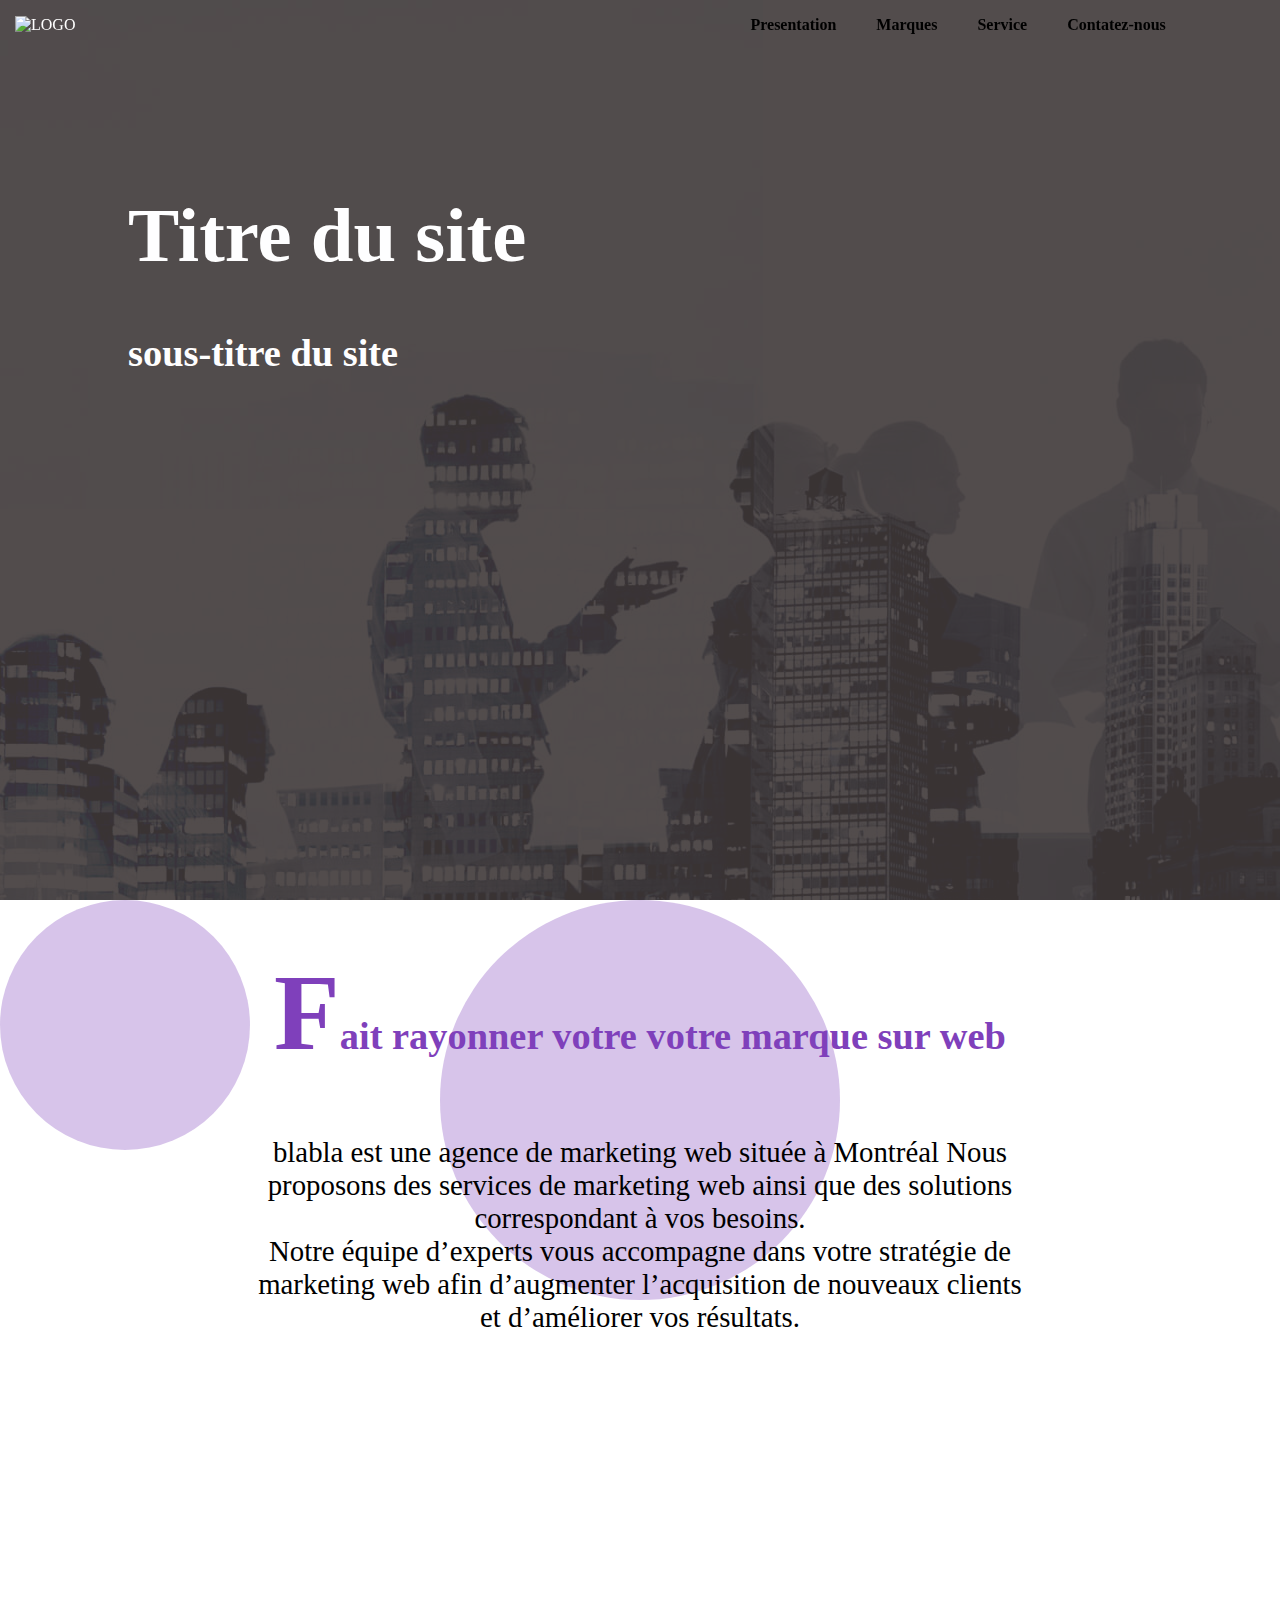
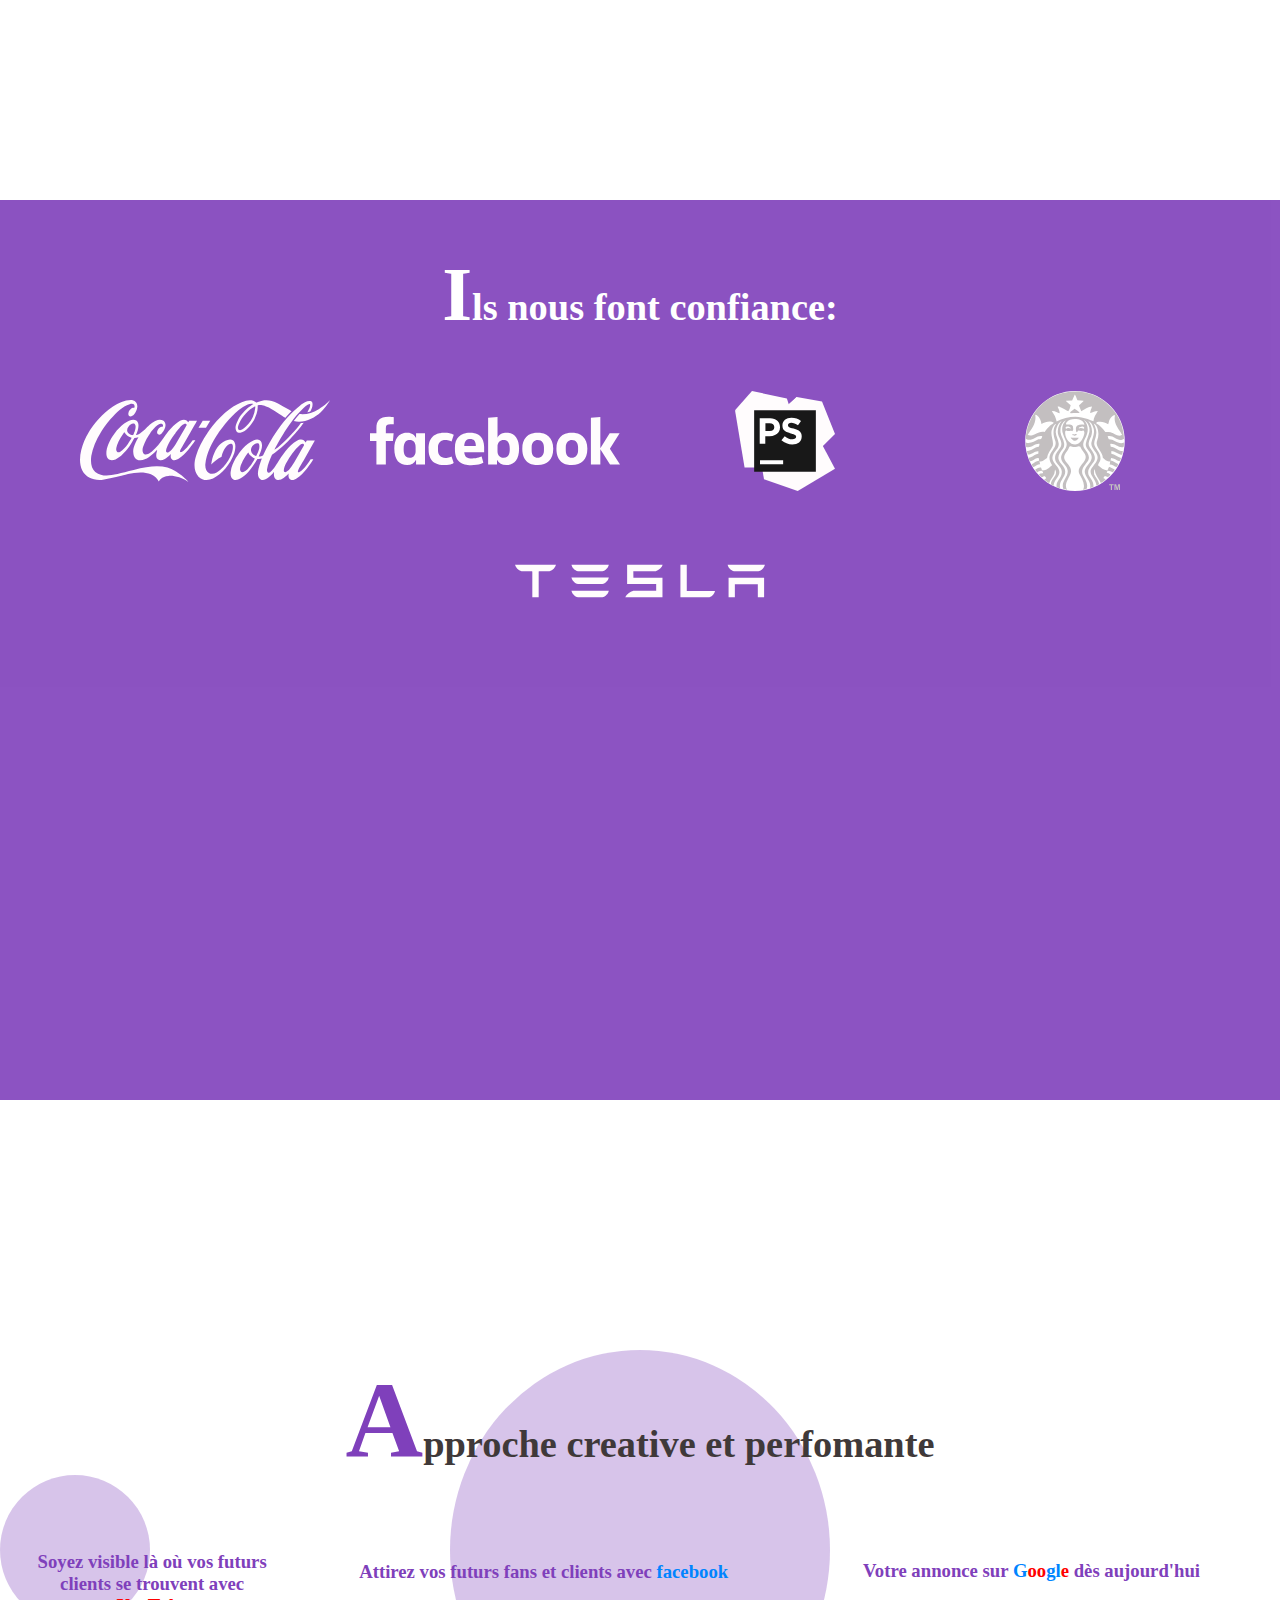
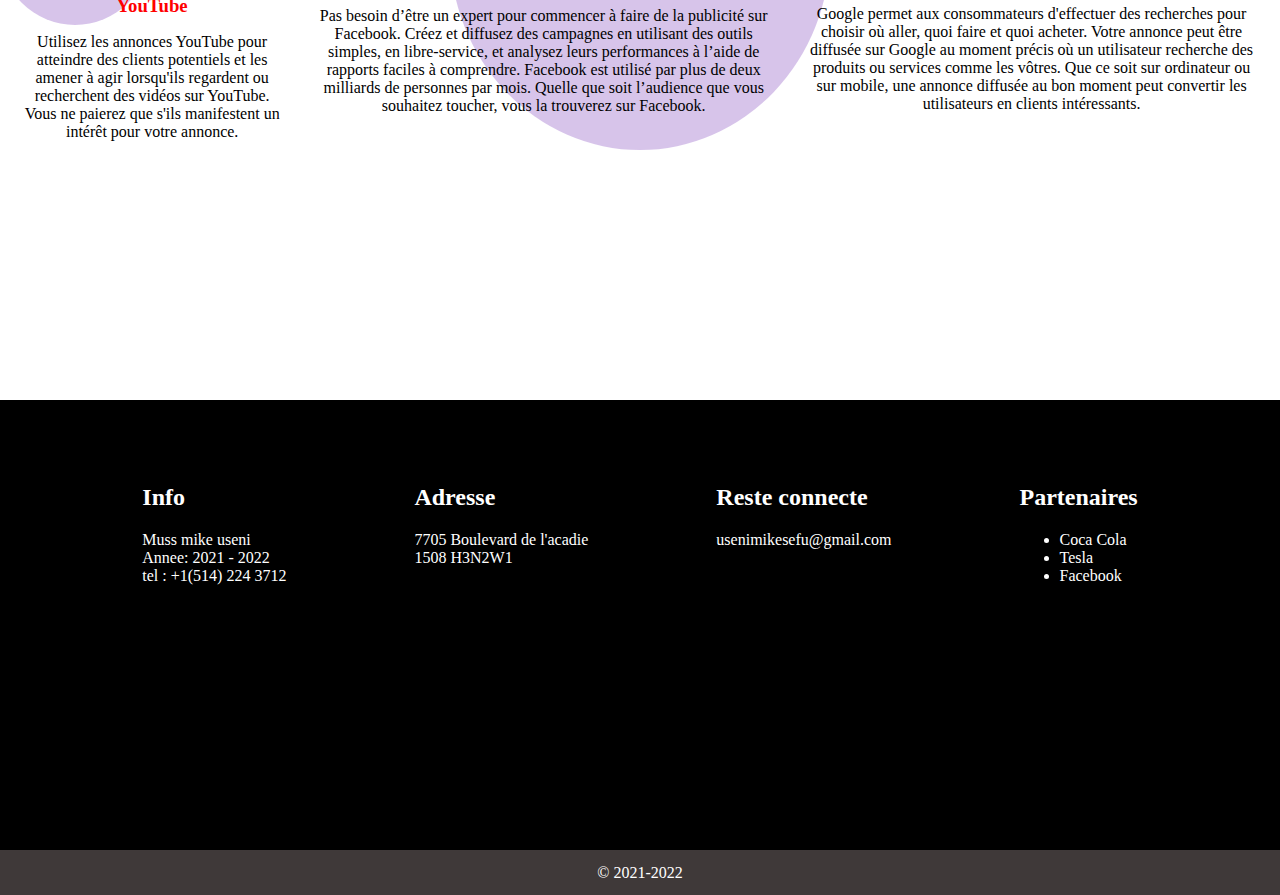
==== index.html @ 0dc497e9 "annim 2" ====
<html>
   <head>
      <title>page HTML</title>
      <meta http-equiv="content-type" content="text/html;charset=utf-8">
      <link rel="stylesheet" href="./style/App.css" />
      <link rel="stylesheet" href="./style/Navbarr.css" />
      <link rel="stylesheet" href="./style/anime.css" />
   </head>
   
   <body class="App">
      <div class="navbarrClas" >
         <div class="Logo">
             <a href="#section-1-infos"><img src="" alt="LOGO"/></a>
         </div>

         <div class="navmenu">
             <div>
                 <a href="#section-2-infos"><b>Presentation</b></a>
             </div>
             <div>
                 <a href="#section-3-infos"><b>Marques</b></a>
             </div>
             <div>
                 <a href="#section-4-infos"><b>Service</b></a>
             </div>
             <div>
                 <a href="#section-5-infos"><b>Contatez-nous</b></a>
             </div>
         </div>
     </div>

     <div class="App">
      <Navbarr></Navbarr>
      <div class="section-1" id="section-1-infos">
          <div class="imagA">
            <div>
              <h1><b>Titre du site</b> <br/></h1>
              <h4>sous-titre du site</h4>
            </div>
            
          </div>
      </div>
      <div class="section-2" id="section-2-infos">
        <div class="circle" ></div>
        <div class="circle2" ></div>
        <div><h2><b><span class="super">F</span>ait rayonner votre votre marque sur web</b></h2></div>
        <div>
          <p>blabla est une agence de marketing web située à Montréal
              Nous proposons des services de marketing web ainsi que 
              des solutions correspondant à vos besoins. <br />
              Notre équipe d’experts vous accompagne dans votre stratégie de marketing web 
              afin d’augmenter l’acquisition de nouveaux clients et d’améliorer vos résultats.
          </p>
        </div>
      </div>

      <div class="section-3" id="section-3-infos">
        
          <div><h2><b><span class="super-2">I</span>ls nous font confiance:</b></h2></div>
          <div class="logoMult">
              <div><img src="Image/coca-cola.svg" alt="coca-cola" /></div>
              <div><img src="Image/facebook-7.svg" alt="facebook" /></div>
              <div><img src="Image/phpstorm-1.svg" alt="phpstorm" /></div>
              <div><img src="Image/starbucks.svg" alt="starbucks" /></div>
              <div><img src="Image/tesla-9.svg" alt="tesla" /></div>
          </div>
      </div>

      <div class="section-4" id="section-4-infos">
        <div class="circle3" ></div>
        <div class="circle4" ></div>
          <div><h2><b><span class="super">A</span>pproche creative et perfomante</b></h2></div>
          <div class="section-4-corp"> 
            <div class="Y">
              <h3>Soyez visible là où vos futurs clients se trouvent avec <b>YouTube</b></h3>
              <p>
                Utilisez les annonces YouTube pour atteindre des clients potentiels et
                les amener à agir lorsqu'ils regardent ou recherchent des vidéos sur YouTube.
                Vous ne paierez que s'ils manifestent un intérêt pour votre annonce.
              </p>
            </div>
            <div>
              <h3 class="F">Attirez vos futurs fans et clients avec <b>facebook</b></h3>
              <p>
                Pas besoin d’être un expert pour commencer à faire de la publicité sur Facebook.
                Créez et diffusez des campagnes en utilisant des outils simples, en libre-service,
                et analysez leurs performances à l’aide de rapports faciles à comprendre.
                Facebook est utilisé par plus de deux milliards de personnes par mois.
                Quelle que soit l’audience que vous souhaitez toucher, vous la trouverez sur Facebook.
              </p>
            </div>
            <div class="G">
              <h3>Votre annonce sur <b>G<span>oo</span>gl<span>e</span></b> dès aujourd'hui</h3>
              <p>
                Google permet aux consommateurs d'effectuer des recherches pour choisir où aller,
                quoi faire et quoi acheter.
                Votre annonce peut être diffusée sur Google au moment précis où
                 un utilisateur recherche des produits ou services comme les vôtres.
                Que ce soit sur ordinateur ou sur mobile, 
                une annonce diffusée au bon moment peut convertir les utilisateurs en clients intéressants.
              </p>
            </div>
          </div>
      </div>

      <div class="section-5" id="section-5-infos">
        <div class="infos">
          <h2>Info</h2>
          Muss mike useni <br /> 
          Annee: 2021 - 2022 <br />
          tel : +1(514) 224 3712
        </div>
        <div class="Adresse">
            <h2>Adresse</h2>
            7705 Boulevard de l'acadie <br />
            1508 H3N2W1
        </div>
        <div class="Reste connecte">
            <h2>Reste connecte</h2>
            usenimikesefu@gmail.com
        </div>
        <div class="Partenaires">
          <h2>Partenaires</h2>
          <ul>
            <li>Coca Cola</li>
            <li>Tesla</li>
            <li>Facebook</li>
          </ul>
        </div>
      </div>

      <div class="section-6" id="section-6-infos">
        <div>	&copy; 2021-2022</div>
      </div>
    </div>
    <script src="./script/animation.js"></script>
   </body>
   
</html>
---- style/App.css ----
html{
    scroll-behavior: smooth;
}

.App {
    margin:0px;
    padding:0px;
}
.super{
    font-size:280%;
    color:rgb(127, 64, 187) ;
}
.super-2{
    font-size:200%;
    color:white ;
}
.App div{}
.section-1{ 
    background-image:url('../Image/entreprises.jpg');
    width: 100%;
    height: 100%;
    display: flex;
    justify-content: center;
    align-items: center;
    font-size:240%;
    color: white;
    font-family: Georgia, 'Times New Roman', Times, serif;
    z-index: 0;
}

.imagA{
    background-color: rgb(63, 57, 57);
    width: 100%;
    height: 100%;
    opacity: 0.9;
}
.imagA div{
    margin-top: 15%;
    margin-left: 10%;
}
.section-2{ 
 
    width: 100%;
    height: 100%;
    display:flex;
    flex-direction: column;
}
.section-2 div h2{
    color:rgb(127, 64, 187);
    text-align: center;
    font-size: 240%;
    margin-top:4%;
    margin-left: 20%;
    margin-right: 20%;
    font-family: Georgia, 'Times New Roman', Times, serif;
}
.section-2 div p{
    text-align: center;
    margin-left: 20%;
    margin-right: 20%;
    font-size: 180%;
    font-family: Georgia, 'Times New Roman', Times, serif;
}

.section-3{ 
    background-color: rgb(127, 64, 187);
    width: 100%;
    height: 100%;
    display:flex;
    flex-direction: column;
    opacity: 0.9;
}

.section-3 div h2{
    color: white;
    text-align: center;
    font-size: 240%;
    margin-top:4%;
    margin-left: 20%;
    margin-right: 20%;
    font-family: Georgia, 'Times New Roman', Times, serif;
}

.logoMult {
   display: flex;
   justify-content: center;
   flex-flow: row wrap;
   align-items: center;
}

.logoMult div img{
    width:250px;
    height: 100px;
    margin: 20px;
    position:relative;
}
.section-4{ 
    width: 100%;
    height: 100%;
    display: flex;
    flex-direction: column;
    justify-content: center;
}

.section-4 div h2{
    color: rgb(63, 57, 57);
    font-family: Georgia, 'Times New Roman', Times, serif;
    font-size: 240%;
    margin-top:3%;
    margin-left: 20%;
    margin-right: 20%;
    text-align: center;
}
.section-4-corp{
    display: flex;
    justify-content: center;
    margin: 10px;
}
.section-4-corp div{
    margin: 1%;
    color: rgb(127, 64, 187);
}
.section-4-corp div h3{
    margin: 5%;
    text-align: center;
}
.section-5{ 
    background-color: black;
    width: 100%;
    height: 50%;
    color:white;
    display: flex;
    justify-content: center;
    font-size: 100%;
}
.section-5 div{
    margin: 5%;
}
p{
    color: black;
    text-align: center;
}
.F b{color: rgb(0, 132, 255);}
.G b{color: rgb(0, 132, 255);}
.G b span{color:red}
.Y b{color: red;}

.section-6{
    background-color: rgb(63, 57, 57);
    height:5%;
    width:100%;
    display: flex;
    justify-content: center;
    align-items: center;
    color: white;
}

@media only screen and (max-width: 780px) {
    .section-1{
        
    }
    .section-2{
        
    }
    .section-2 div h2{
        font-size: 100%;
        margin-top:15%;
    }
    .section-2 div p{
        font-size: 105%;
    }
    .section-3{
        
    }
    .section-3 div h2{
        font-size: 110%;
        margin-top:15%;
    }
    .logoMult div img{
        width:100px;
        height: 50px;
        margin: 15px;
        position:relative;
    }
    
    .section-4{
        height: 200%;
    }

    .section-4 div h2{
        font-size: 110%;
        margin-top:15%;
    }
    .section-4-corp{
        display: flex;
        flex-direction: column;
        justify-content: center;
    }
    .section-4-corp div h3{
        font-size: 100%;
    }

    .section-5{
        height: 72%;
        font-size: 90%;
        display: flex;
        flex-direction: column;
        justify-content: center;
        align-items: center;
    }
    .section-5 div{
        margin: 1%;
        text-align: center;
    }
  }
---- style/Navbarr.css ----
.navbarrClas{
    color: rgb(63, 57, 57);
    width: 100%;
    height: 50px;
    position: fixed;
    top: 0;
    display: flex;
    align-items: center;
    z-index:1;
    transition: 1s;
}
.navmenu{
    display: flex;
    align-items: center;
    margin-left: 50%;
}
.navmenu div a{
    text-decoration:none;
    color: black;
    height: 30px;
    margin: 20px;
}
.navmenu div a:hover{
    color: rgb(127, 64, 187);
    cursor: pointer;
}
.Logo a{
    text-decoration:none;
    margin: 15px;
    color: white;
}

.anim-navbarr{
    background-color: white;
}
.LogoDef{
    color: rgb(127, 64, 187);
}
@media only screen and (max-width: 600px) {
    .navmenu{
        display: flex;
        justify-content:flex-start;
        margin-left: 1%;
    }
    .navbarrClas{
        display: flex;
        justify-content:flex-start;
    }

    .navmenu div a{
        font-size: 68%;
        margin: 5px;
    }
}

@media only screen and (max-width: 740px) {
    .navmenu{
        display: flex;
        justify-content:flex-end;
        margin-left: 4%;
    }
    .navbarrClas{
        display: flex;
        justify-content:flex-start;
    }

    .navmenu div a{
        font-size: 80%;
        margin: 5px;
    }
}
---- style/anime.css ----
.circle{
    display: flex;
    align-self:flex-start;
    background-color:rgba(127, 64, 187, 0.308);
    height: 150px;
    width: 150px;
    padding: 50px;
    border-radius: 50%;
    z-index: -1;
    position: absolute;
    animation: ripple 15s infinite;
}
.circle3{
    display: flex;
    align-self:center;
    justify-content: center;
    background-color:rgba(127, 64, 187, 0.308);
    height: 400px;
    width: 380px;
    border-radius: 50%;
    z-index: -1;
    position: absolute;
    animation: ripple 15s infinite;
}
.circle4{
  display: flex;
  justify-content:flex-start;
  background-color:rgba(127, 64, 187, 0.308);
  height: 150px;
  width: 150px;
  border-radius: 50%;
  z-index: -1;
  position: absolute;
  animation: ripple2 15s infinite;
}
.circle2{
    display: flex;
    align-self:center;
    background-color:rgba(127, 64, 187, 0.308);
    height: 400px;
    width: 400px;
    
    border-radius: 50%;
    z-index: -1;
    position: absolute;
    animation: ripple 15s infinite;
}

@keyframes ripple{
    0%{
      transform: scale(0.8);
    }
    
    50%{
      transform: scale(1.2);
    }
    
    100%{
      transform: scale(0.8);
    }
  }
  @keyframes ripple2{
    0%{
      transform: scale(0.8) translateX(-100px) translateY(-100px);
    }
    
    50%{
      transform: scale(1.2) translateX(100px) translateY(100px);
    }
    
    100%{
      transform: scale(0.8) translateX(-100px) translateY(-100px); 
    }
  }
  @media only screen and (max-width: 740px) {
    .circle{
      height: 50px;
      width: 50px;
  }
}
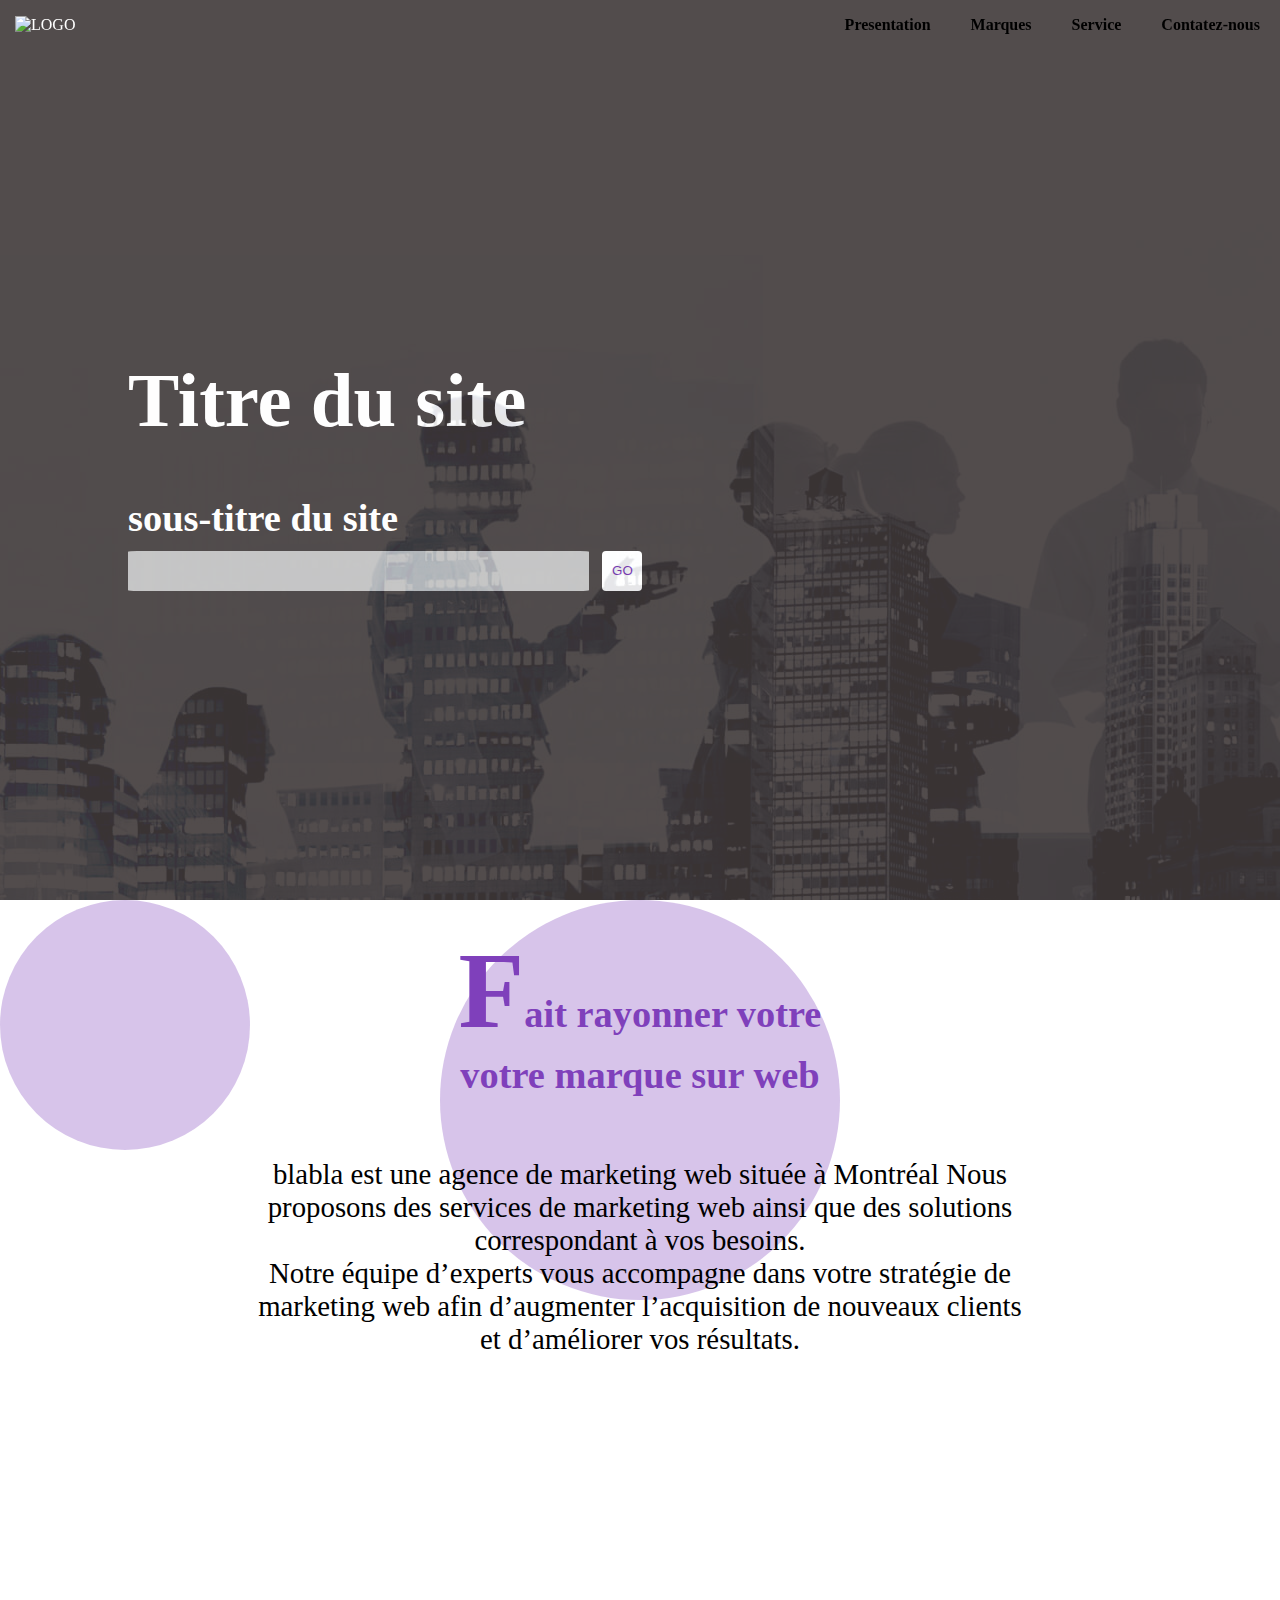
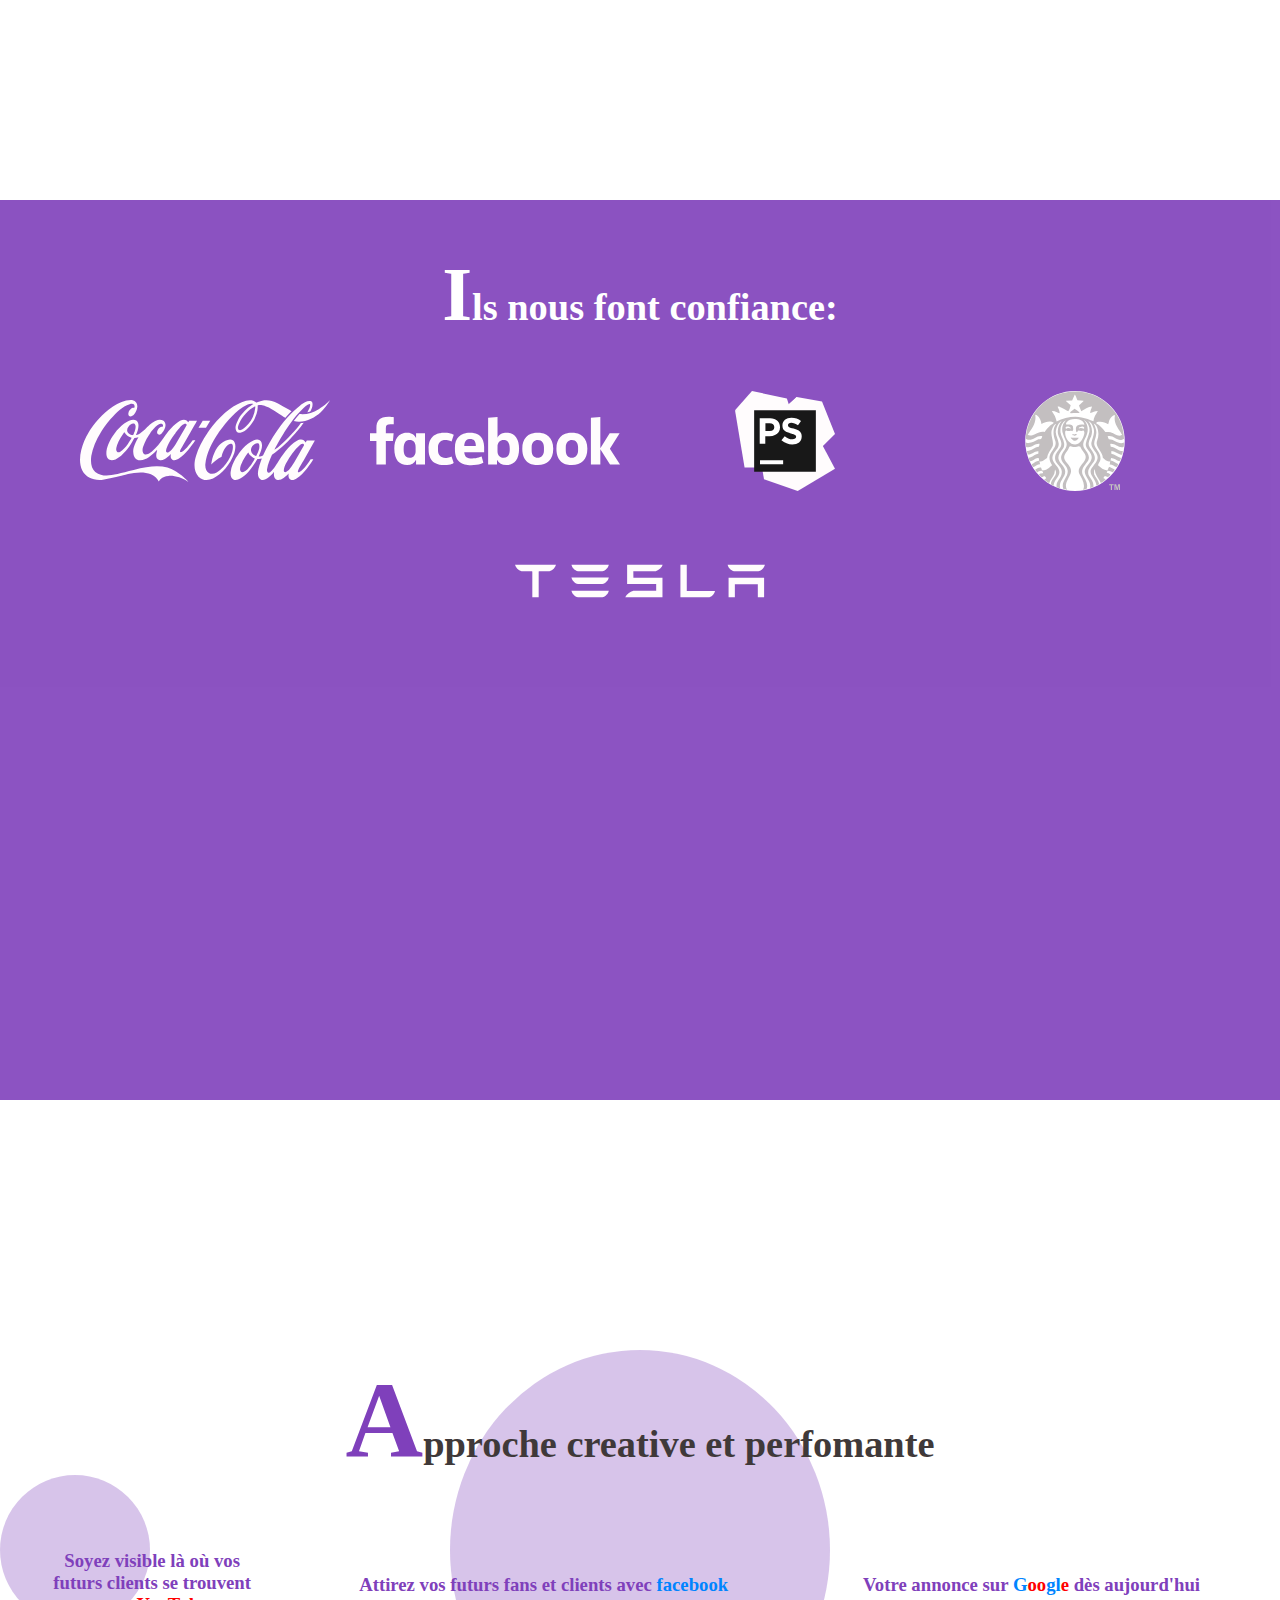
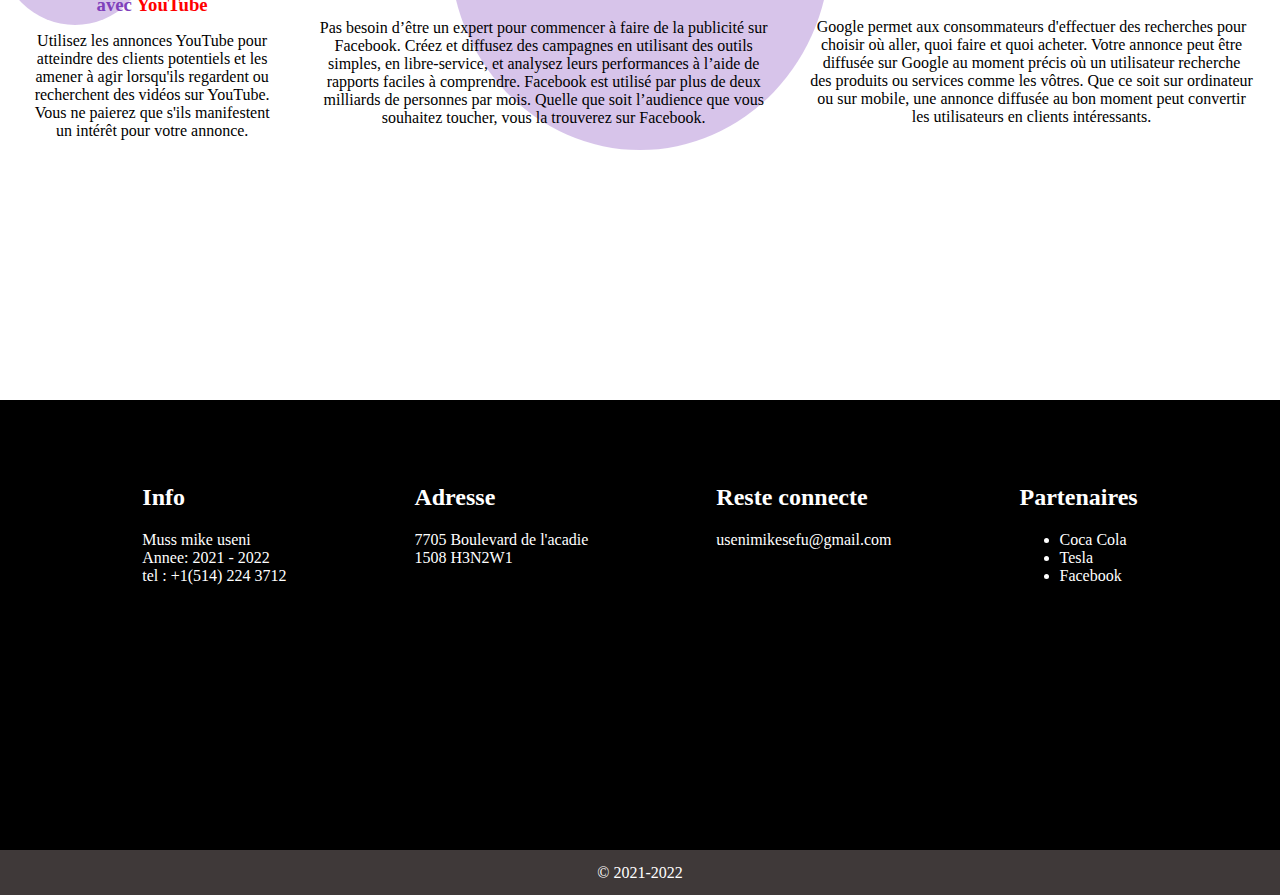
==== commit 53373d48: "go barre" ====
--- a/index.html
+++ b/index.html
@@ -30,32 +30,45 @@
      </div>
 
      <div class="App">
-      <Navbarr></Navbarr>
+      
       <div class="section-1" id="section-1-infos">
           <div class="imagA">
-            <div>
-              <h1><b>Titre du site</b> <br/></h1>
-              <h4>sous-titre du site</h4>
+            <div class="Group-titre">
+              <div class="titrePrincipal">
+                <h1><b>Titre du site</b> <br/></h1>
+              </div>
+              <div>
+                <h4>sous-titre du site</h4>
+              </div>
+              <div class="getStat">
+                <input type="text" class="recherche">
+                <button class="recherche-button">GO</button>
+              </div>
+              
             </div>
-            
           </div>
       </div>
+
       <div class="section-2" id="section-2-infos">
         <div class="circle" ></div>
         <div class="circle2" ></div>
-        <div><h2><b><span class="super">F</span>ait rayonner votre votre marque sur web</b></h2></div>
-        <div>
-          <p>blabla est une agence de marketing web située à Montréal
+        
+        <div class="paragraphe">
+          <div>
+            <h2>
+              <b><span class="super">F</span>ait rayonner votre votre marque sur web</b>
+            </h2>
+          </div>
+          <div> <p>blabla est une agence de marketing web située à Montréal
               Nous proposons des services de marketing web ainsi que 
               des solutions correspondant à vos besoins. <br />
               Notre équipe d’experts vous accompagne dans votre stratégie de marketing web 
-              afin d’augmenter l’acquisition de nouveaux clients et d’améliorer vos résultats.
-          </p>
+              afin d’augmenter l’acquisition de nouveaux clients et d’améliorer vos résultats.</p>
+          </div>
         </div>
       </div>
 
       <div class="section-3" id="section-3-infos">
-        
           <div><h2><b><span class="super-2">I</span>ls nous font confiance:</b></h2></div>
           <div class="logoMult">
               <div><img src="Image/coca-cola.svg" alt="coca-cola" /></div>
@@ -69,36 +82,53 @@
       <div class="section-4" id="section-4-infos">
         <div class="circle3" ></div>
         <div class="circle4" ></div>
-          <div><h2><b><span class="super">A</span>pproche creative et perfomante</b></h2></div>
+          <div>
+            <h2><b><span class="super">A</span>pproche creative et perfomante</b></h2>
+          </div>
           <div class="section-4-corp"> 
             <div class="Y">
-              <h3>Soyez visible là où vos futurs clients se trouvent avec <b>YouTube</b></h3>
-              <p>
-                Utilisez les annonces YouTube pour atteindre des clients potentiels et
-                les amener à agir lorsqu'ils regardent ou recherchent des vidéos sur YouTube.
-                Vous ne paierez que s'ils manifestent un intérêt pour votre annonce.
-              </p>
+              <div>
+                <h3>Soyez visible là où vos futurs clients se trouvent avec <b>YouTube</b></h3>
+              </div>
+              <div>
+                <p>
+                  Utilisez les annonces YouTube pour atteindre des clients potentiels et
+                  les amener à agir lorsqu'ils regardent ou recherchent des vidéos sur YouTube.
+                  Vous ne paierez que s'ils manifestent un intérêt pour votre annonce.
+                </p>
+              </div> 
             </div>
-            <div>
-              <h3 class="F">Attirez vos futurs fans et clients avec <b>facebook</b></h3>
-              <p>
-                Pas besoin d’être un expert pour commencer à faire de la publicité sur Facebook.
-                Créez et diffusez des campagnes en utilisant des outils simples, en libre-service,
-                et analysez leurs performances à l’aide de rapports faciles à comprendre.
-                Facebook est utilisé par plus de deux milliards de personnes par mois.
-                Quelle que soit l’audience que vous souhaitez toucher, vous la trouverez sur Facebook.
-              </p>
+
+            <div class="FF">
+              <div>
+                <h3 class="F">Attirez vos futurs fans et clients avec <b>facebook</b></h3>
+              </div>
+              <div>
+                <p>
+                  Pas besoin d’être un expert pour commencer à faire de la publicité sur Facebook.
+                  Créez et diffusez des campagnes en utilisant des outils simples, en libre-service,
+                  et analysez leurs performances à l’aide de rapports faciles à comprendre.
+                  Facebook est utilisé par plus de deux milliards de personnes par mois.
+                  Quelle que soit l’audience que vous souhaitez toucher, vous la trouverez sur Facebook.
+                </p>
+              </div>   
             </div>
+
             <div class="G">
-              <h3>Votre annonce sur <b>G<span>oo</span>gl<span>e</span></b> dès aujourd'hui</h3>
-              <p>
-                Google permet aux consommateurs d'effectuer des recherches pour choisir où aller,
-                quoi faire et quoi acheter.
-                Votre annonce peut être diffusée sur Google au moment précis où
-                 un utilisateur recherche des produits ou services comme les vôtres.
-                Que ce soit sur ordinateur ou sur mobile, 
-                une annonce diffusée au bon moment peut convertir les utilisateurs en clients intéressants.
-              </p>
+              <div>
+                <h3>Votre annonce sur <b>G<span>oo</span>gl<span>e</span></b> dès aujourd'hui</h3>
+              </div>
+              <div>
+                <p>
+                  Google permet aux consommateurs d'effectuer des recherches pour choisir où aller,
+                  quoi faire et quoi acheter.
+                  Votre annonce peut être diffusée sur Google au moment précis où
+                  un utilisateur recherche des produits ou services comme les vôtres.
+                  Que ce soit sur ordinateur ou sur mobile, 
+                  une annonce diffusée au bon moment peut convertir les utilisateurs en clients intéressants.
+                </p>
+              </div>
+              
             </div>
           </div>
       </div>
--- a/style/App.css
+++ b/style/App.css
@@ -34,10 +34,50 @@
     height: 100%;
     opacity: 0.9;
 }
-.imagA div{
-    margin-top: 15%;
-    margin-left: 10%;
-}
+
+.Group-titre{
+    height:100%;
+    margin-left:10%;
+    display: flex;
+    flex-direction: column;
+    align-items:flex-start;
+    justify-content: center;
+}
+
+h4{
+    margin-top:0px;
+    margin-bottom:0px;
+}
+
+.titrePrincipal{
+}
+
+.getStat{
+    width:50%;
+}
+
+.recherche{
+  height:40px;
+  width:80%;
+  border:0px;
+  border-radius:2%;
+  background-color:silver;
+}
+.recherche-button{
+    height:40px;
+    width:40px;
+    background-color:white;
+    border-radius:10%;
+    border:0px;
+    color:rgb(127, 64, 187);
+    margin:4px;
+}
+
+.recherche-button:hover{
+    background-color:rgb(127, 64, 187);
+    color:white;
+}
+
 .section-2{ 
  
     width: 100%;
@@ -60,6 +100,13 @@
     margin-right: 20%;
     font-size: 180%;
     font-family: Georgia, 'Times New Roman', Times, serif;
+}
+
+.paragraphe{
+    display: flex;
+    justify-content: center;
+    align-items: center;
+    flex-direction: column;
 }
 
 .section-3{ 
@@ -113,7 +160,8 @@
 }
 .section-4-corp{
     display: flex;
-    justify-content: center;
+    justify-content:space-between;
+    align-items: center;
     margin: 10px;
 }
 .section-4-corp div{
@@ -159,6 +207,14 @@
     .section-1{
         
     }
+
+    .recherche-button{
+        margin-top:8px;
+        margin-left:0px;
+        width:80%;
+        border-radius:2%;
+    }
+
     .section-2{
         
     }
--- a/style/Navbarr.css
+++ b/style/Navbarr.css
@@ -6,13 +6,13 @@
     top: 0;
     display: flex;
     align-items: center;
+    justify-content: space-between;
     z-index:1;
     transition: 1s;
 }
 .navmenu{
     display: flex;
     align-items: center;
-    margin-left: 50%;
 }
 .navmenu div a{
     text-decoration:none;
@@ -37,11 +37,6 @@
     color: rgb(127, 64, 187);
 }
 @media only screen and (max-width: 600px) {
-    .navmenu{
-        display: flex;
-        justify-content:flex-start;
-        margin-left: 1%;
-    }
     .navbarrClas{
         display: flex;
         justify-content:flex-start;
@@ -54,14 +49,10 @@
 }
 
 @media only screen and (max-width: 740px) {
-    .navmenu{
-        display: flex;
-        justify-content:flex-end;
-        margin-left: 4%;
-    }
+
     .navbarrClas{
         display: flex;
-        justify-content:flex-start;
+        justify-content: space-between;
     }
 
     .navmenu div a{
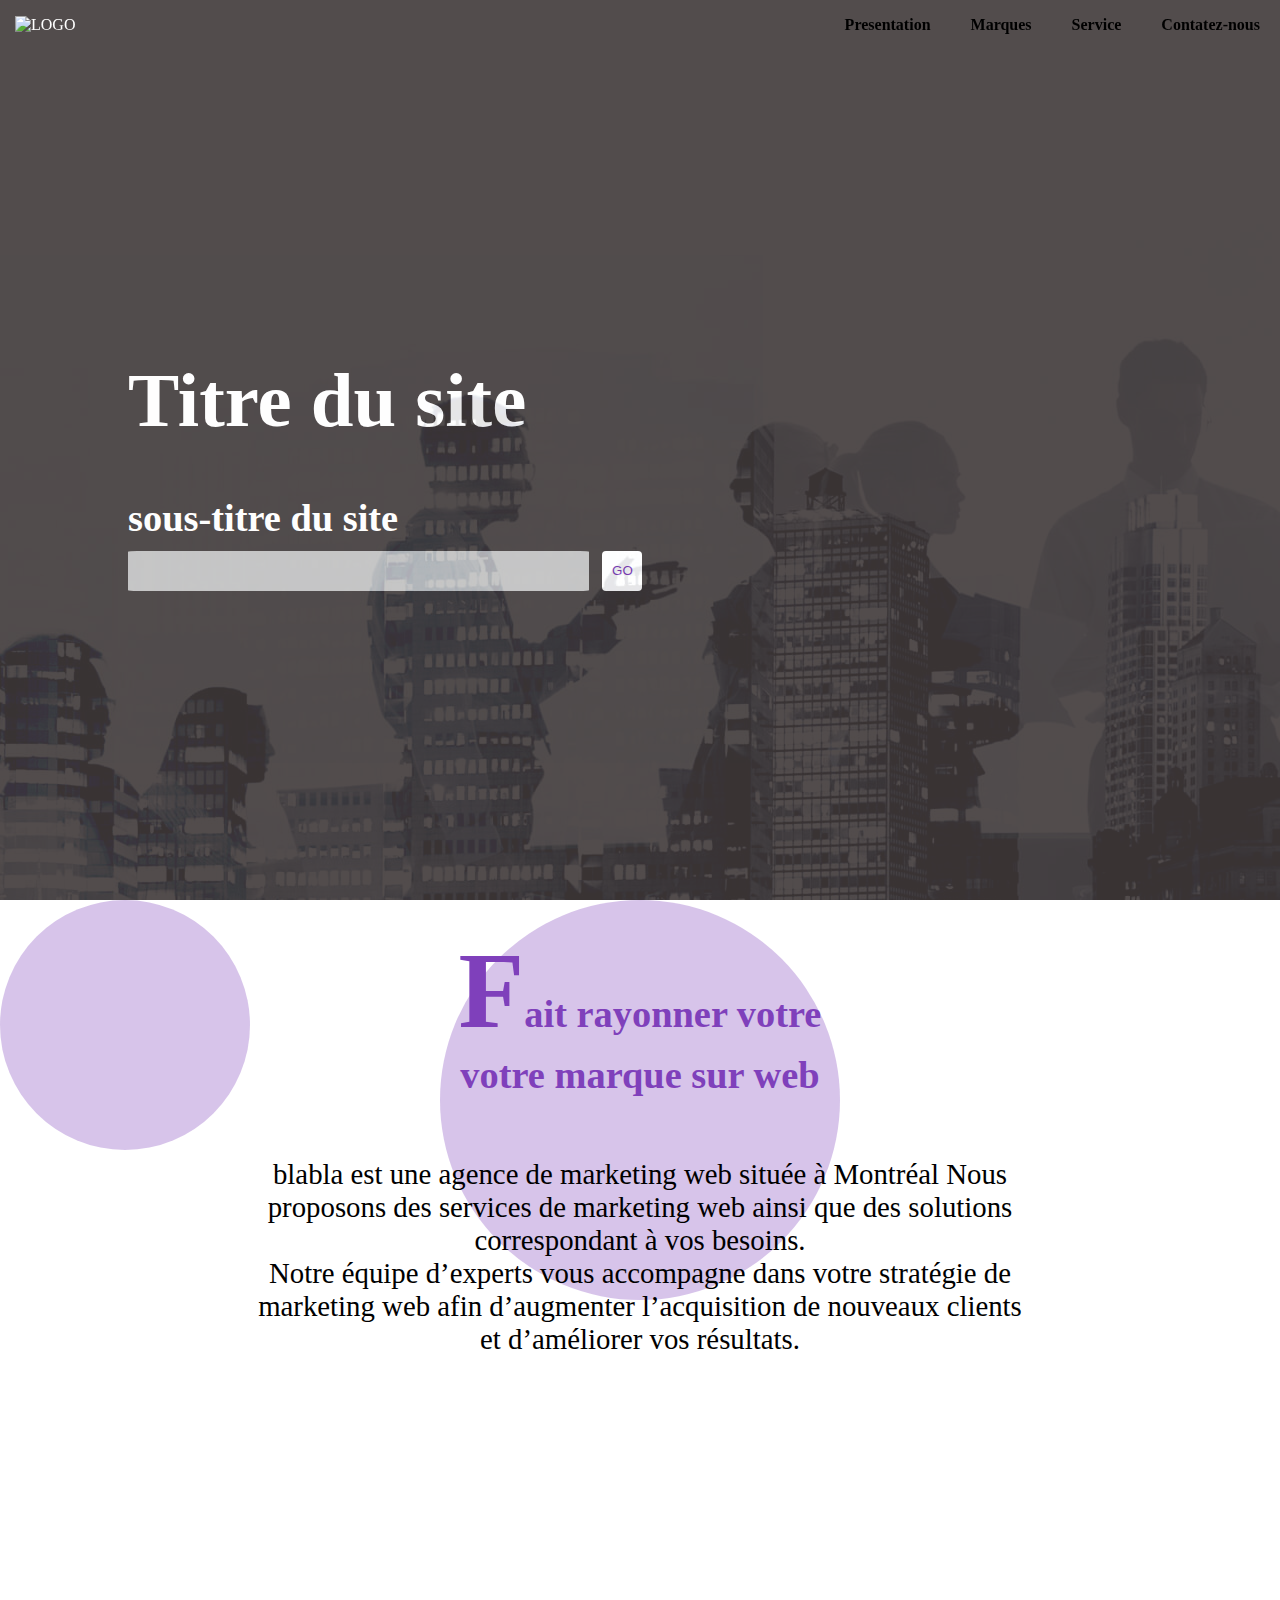
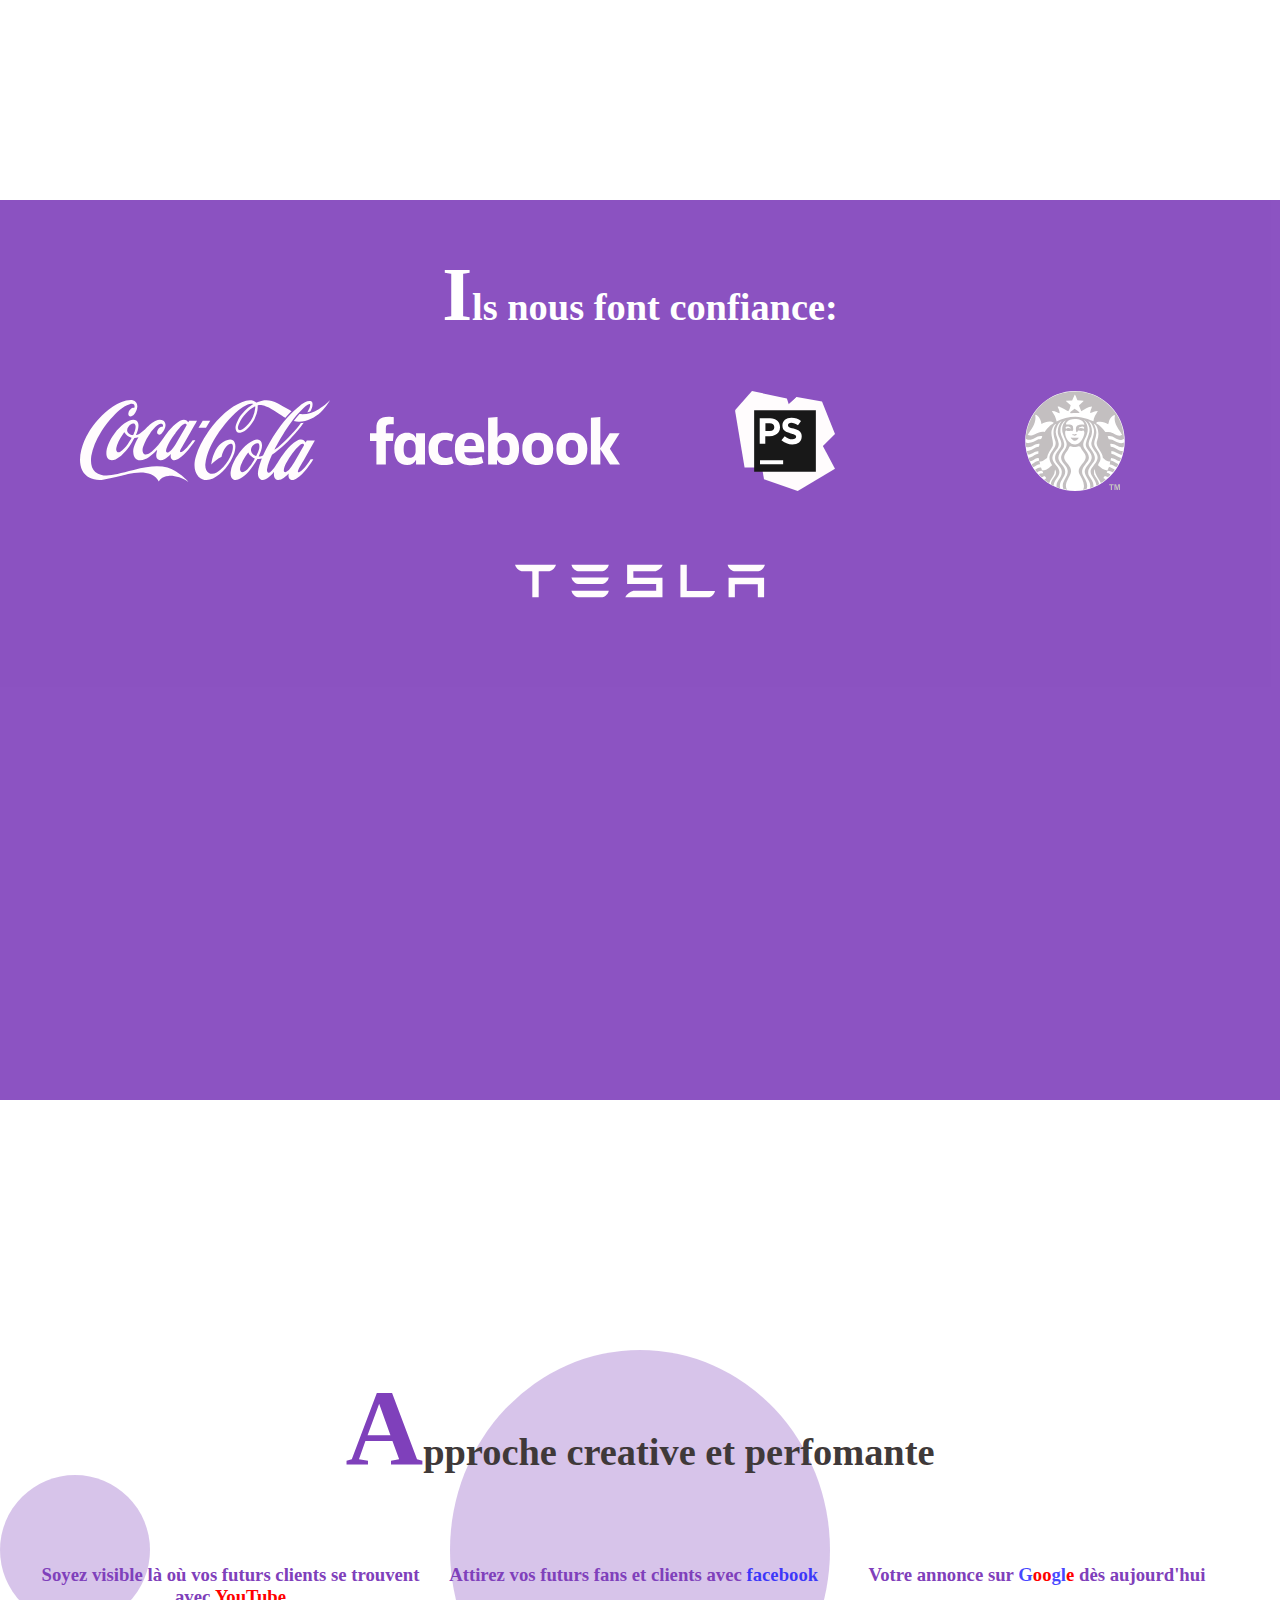
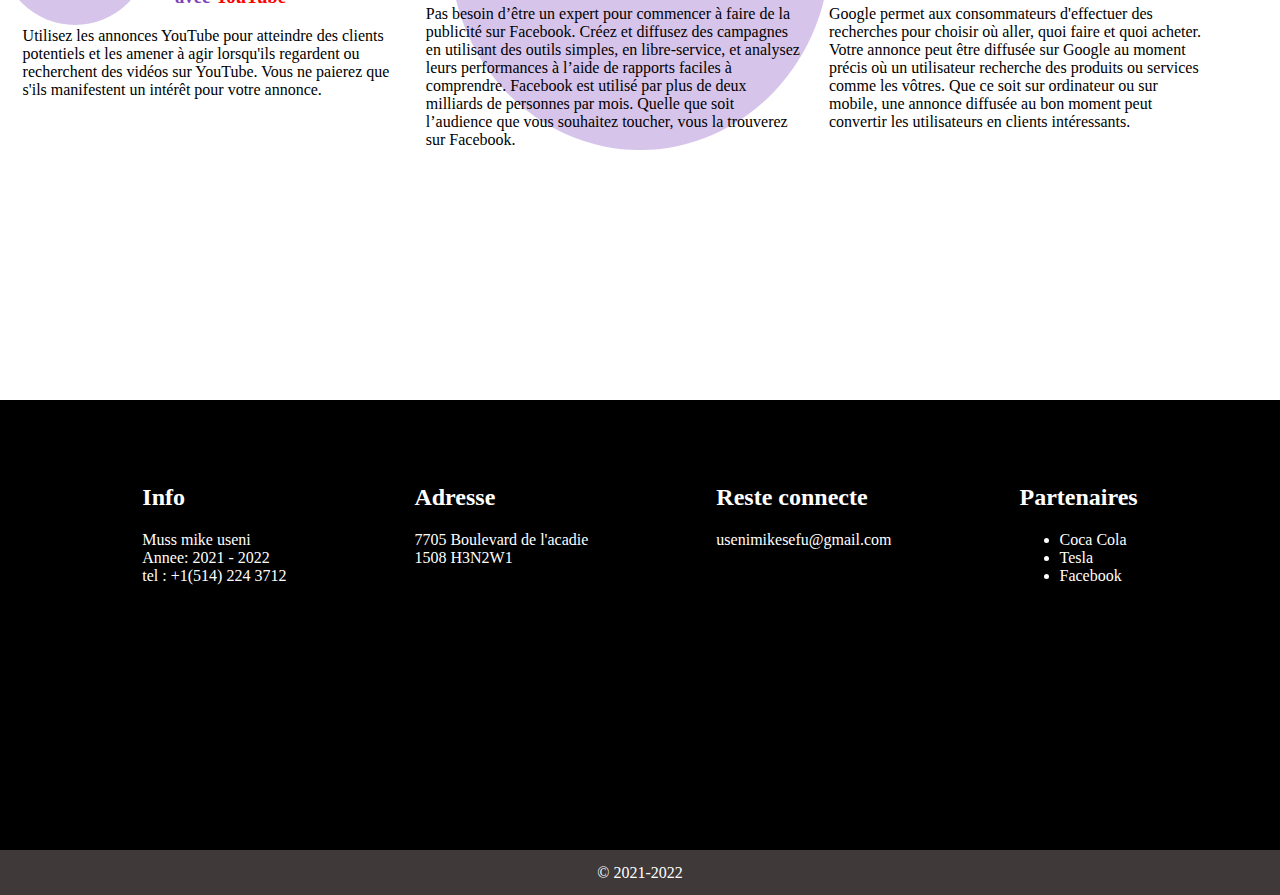
==== commit 99648782: "ordonner" ====
--- a/index.html
+++ b/index.html
@@ -80,56 +80,62 @@
       </div>
 
       <div class="section-4" id="section-4-infos">
+
         <div class="circle3" ></div>
         <div class="circle4" ></div>
-          <div>
+
+          <div class="titre-section-4">
             <h2><b><span class="super">A</span>pproche creative et perfomante</b></h2>
           </div>
-          <div class="section-4-corp"> 
-            <div class="Y">
+
+          <div class="section-4-corp">
+
+            <div class="paragraphe-section-4">
               <div>
-                <h3>Soyez visible là où vos futurs clients se trouvent avec <b>YouTube</b></h3>
+                <h3 class="youTubeC">Soyez visible là où vos futurs clients se trouvent avec <b>YouTube</b></h3>
               </div>
+
               <div>
-                <p>
                   Utilisez les annonces YouTube pour atteindre des clients potentiels et
                   les amener à agir lorsqu'ils regardent ou recherchent des vidéos sur YouTube.
                   Vous ne paierez que s'ils manifestent un intérêt pour votre annonce.
-                </p>
               </div> 
+
             </div>
 
-            <div class="FF">
+            <div class="paragraphe-section-4">
+
               <div>
-                <h3 class="F">Attirez vos futurs fans et clients avec <b>facebook</b></h3>
+                <h3 class="facebookC">Attirez vos futurs fans et clients avec <b>facebook</b></h3>
               </div>
+
               <div>
-                <p>
                   Pas besoin d’être un expert pour commencer à faire de la publicité sur Facebook.
                   Créez et diffusez des campagnes en utilisant des outils simples, en libre-service,
                   et analysez leurs performances à l’aide de rapports faciles à comprendre.
                   Facebook est utilisé par plus de deux milliards de personnes par mois.
                   Quelle que soit l’audience que vous souhaitez toucher, vous la trouverez sur Facebook.
-                </p>
-              </div>   
+              </div>
+
             </div>
 
-            <div class="G">
+            <div class="paragraphe-section-4">
+
               <div>
-                <h3>Votre annonce sur <b>G<span>oo</span>gl<span>e</span></b> dès aujourd'hui</h3>
+                <h3 class="googleC">Votre annonce sur <b>G<span>oo</span>gl<span>e</span></b> dès aujourd'hui</h3>
               </div>
+
               <div>
-                <p>
                   Google permet aux consommateurs d'effectuer des recherches pour choisir où aller,
                   quoi faire et quoi acheter.
                   Votre annonce peut être diffusée sur Google au moment précis où
                   un utilisateur recherche des produits ou services comme les vôtres.
                   Que ce soit sur ordinateur ou sur mobile, 
                   une annonce diffusée au bon moment peut convertir les utilisateurs en clients intéressants.
-                </p>
               </div>
               
             </div>
+
           </div>
       </div>
 
--- a/style/App.css
+++ b/style/App.css
@@ -149,7 +149,7 @@
     justify-content: center;
 }
 
-.section-4 div h2{
+.titre-section-4 h2{
     color: rgb(63, 57, 57);
     font-family: Georgia, 'Times New Roman', Times, serif;
     font-size: 240%;
@@ -160,17 +160,32 @@
 }
 .section-4-corp{
     display: flex;
-    justify-content:space-between;
-    align-items: center;
     margin: 10px;
 }
-.section-4-corp div{
+.paragraphe-section-4{
     margin: 1%;
-    color: rgb(127, 64, 187);
+    width:30%;
+    font-family: Georgia, 'Times New Roman', Times, serif;
+
 }
 .section-4-corp div h3{
     margin: 5%;
     text-align: center;
+    width:100%;
+    color: rgb(127, 64, 187);
+}
+
+.facebookC b{
+    color: rgba(0, 0, 255, 0.719);
+}
+.youTubeC b{
+    color:red;
+}
+.googleC b{
+    color:rgba(0, 0, 255, 0.719);
+}
+.googleC span{
+    color:red;
 }
 .section-5{ 
     background-color: black;
@@ -184,14 +199,7 @@
 .section-5 div{
     margin: 5%;
 }
-p{
-    color: black;
-    text-align: center;
-}
-.F b{color: rgb(0, 132, 255);}
-.G b{color: rgb(0, 132, 255);}
-.G b span{color:red}
-.Y b{color: red;}
+
 
 .section-6{
     background-color: rgb(63, 57, 57);
@@ -245,12 +253,16 @@
 
     .section-4 div h2{
         font-size: 110%;
-        margin-top:15%;
+        margin-top:10%;
     }
     .section-4-corp{
         display: flex;
         flex-direction: column;
         justify-content: center;
+    }
+
+    .paragraphe-section-4{
+        width:100%;
     }
     .section-4-corp div h3{
         font-size: 100%;
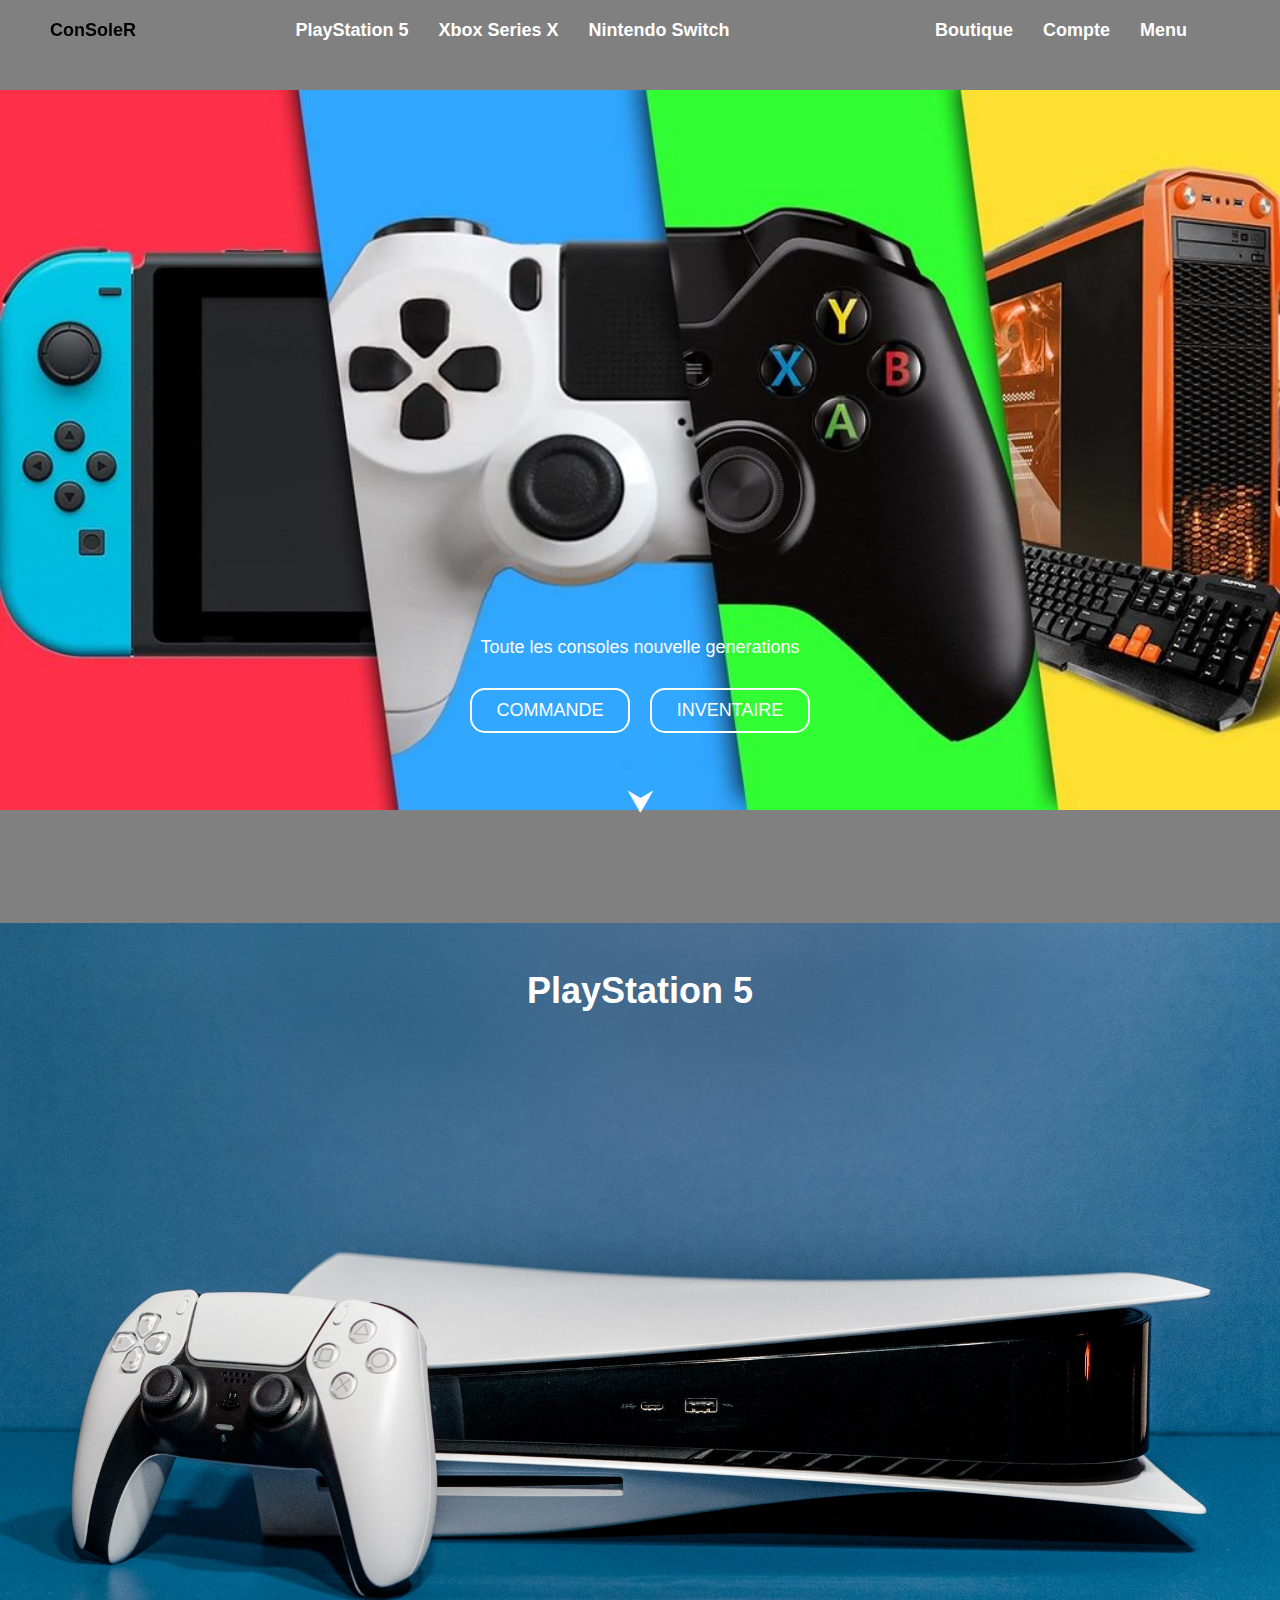
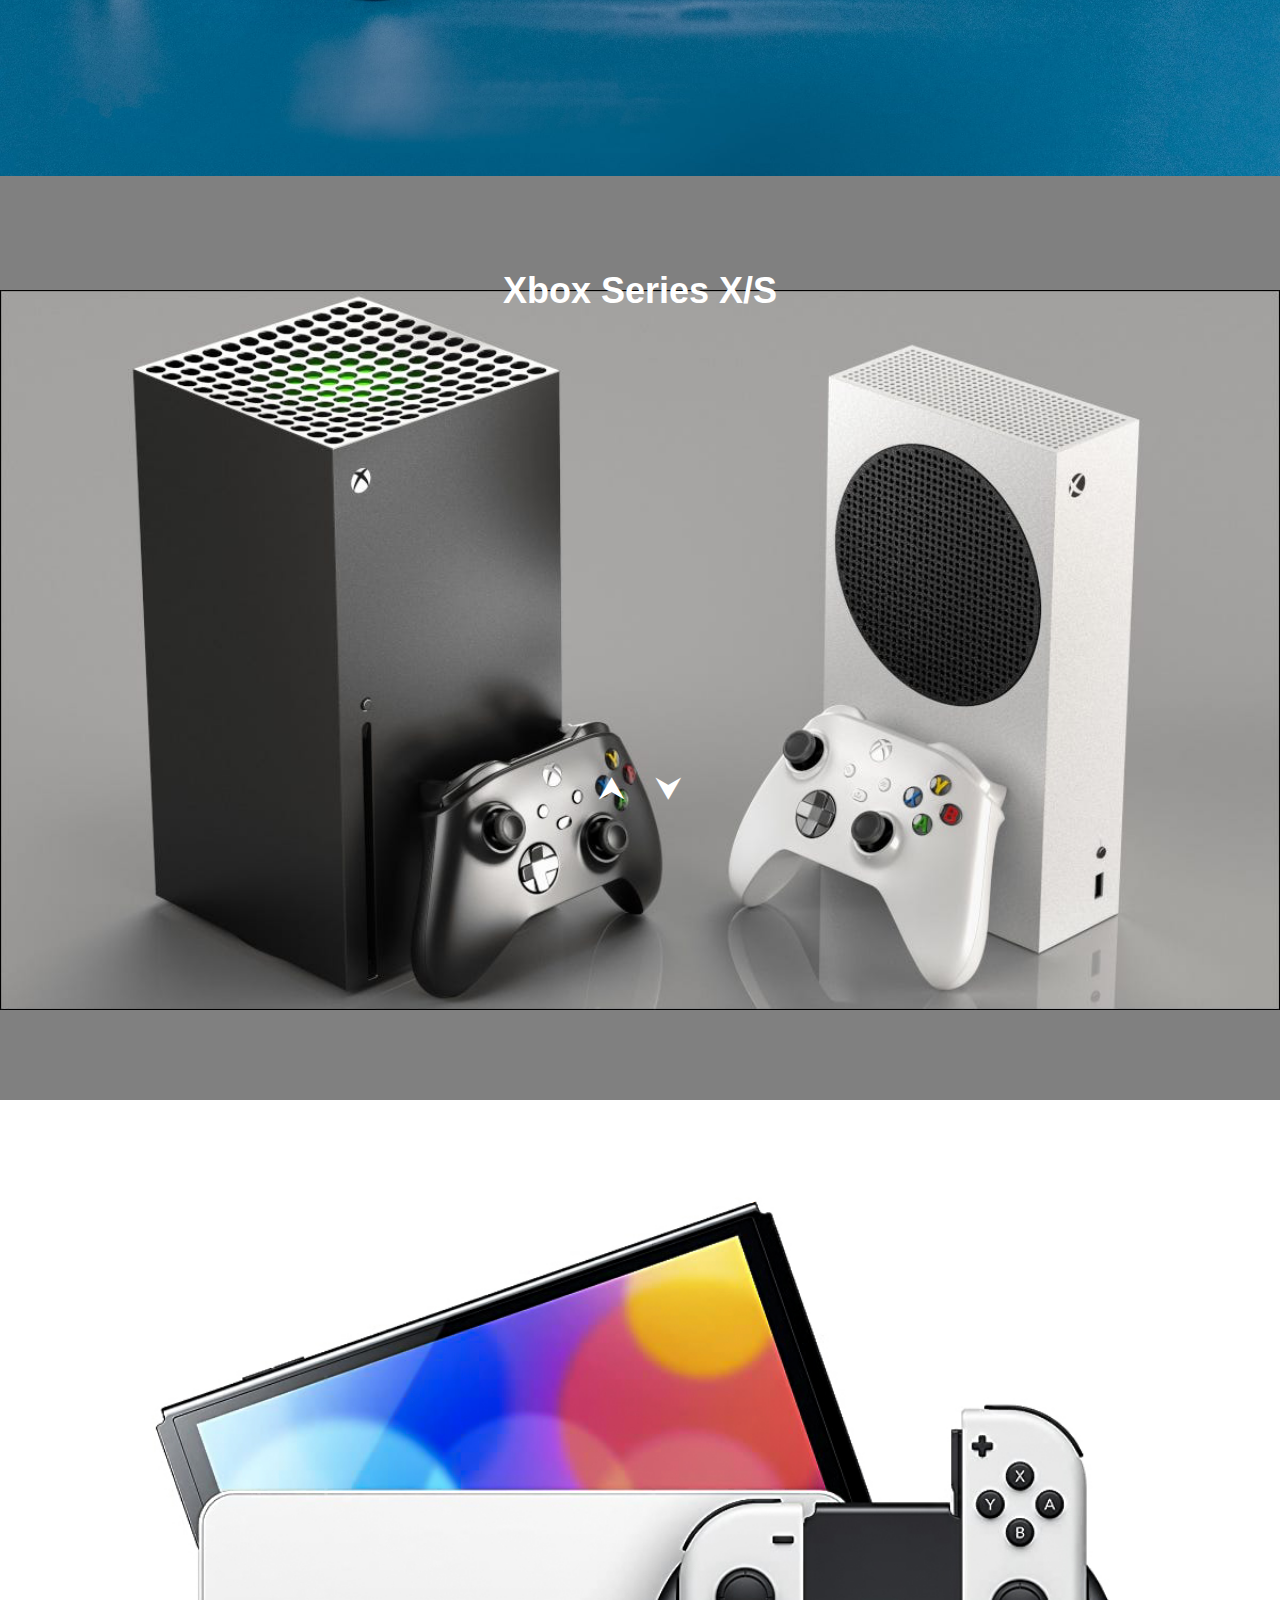
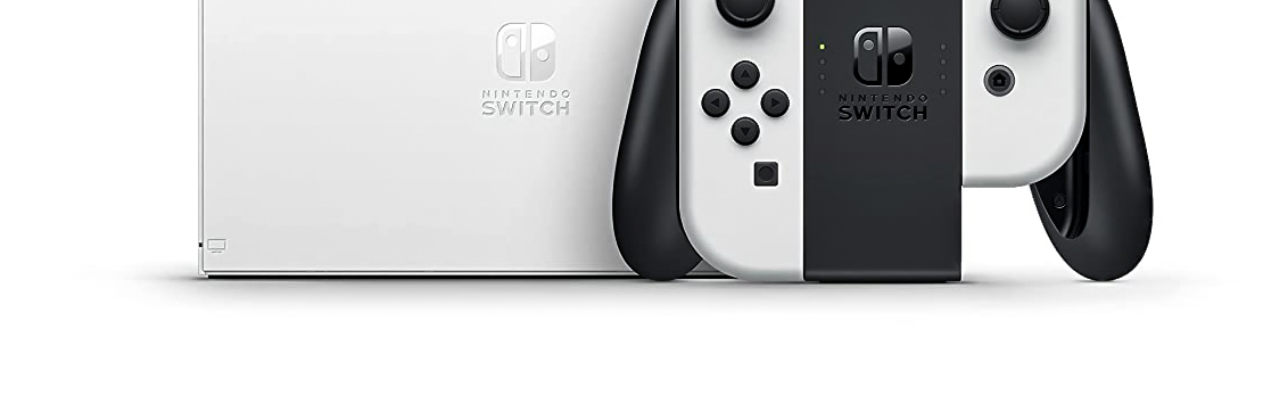
==== commit 41ca00f7: "correction nom" ====
--- a/index.html
+++ b/index.html
@@ -1,175 +1,213 @@
 <html>
-   <head>
-      <title>page HTML</title>
-      <meta http-equiv="content-type" content="text/html;charset=utf-8">
-      <link rel="stylesheet" href="./style/App.css" />
-      <link rel="stylesheet" href="./style/Navbarr.css" />
-      <link rel="stylesheet" href="./style/anime.css" />
-   </head>
-   
-   <body class="App">
-      <div class="navbarrClas" >
-         <div class="Logo">
-             <a href="#section-1-infos"><img src="" alt="LOGO"/></a>
-         </div>
-
-         <div class="navmenu">
-             <div>
-                 <a href="#section-2-infos"><b>Presentation</b></a>
-             </div>
-             <div>
-                 <a href="#section-3-infos"><b>Marques</b></a>
-             </div>
-             <div>
-                 <a href="#section-4-infos"><b>Service</b></a>
-             </div>
-             <div>
-                 <a href="#section-5-infos"><b>Contatez-nous</b></a>
-             </div>
-         </div>
-     </div>
-
-     <div class="App">
-      
-      <div class="section-1" id="section-1-infos">
-          <div class="imagA">
-            <div class="Group-titre">
-              <div class="titrePrincipal">
-                <h1><b>Titre du site</b> <br/></h1>
-              </div>
-              <div>
-                <h4>sous-titre du site</h4>
-              </div>
-              <div class="getStat">
-                <input type="text" class="recherche">
-                <button class="recherche-button">GO</button>
-              </div>
-              
-            </div>
-          </div>
-      </div>
-
-      <div class="section-2" id="section-2-infos">
-        <div class="circle" ></div>
-        <div class="circle2" ></div>
+    <head>
+        <title>Page Title</title>
+        <link rel="stylesheet" href="./style/navBarre.css" />
+        <link rel="stylesheet" href="./style/Homepage.css" />
+        <link rel="stylesheet" href="./style/page-1.css" />
+        <link rel="stylesheet" href="./style/page-2.css" />
+        <link rel="stylesheet" href="./style/page-3.css" />
+        <link rel="stylesheet" href="./style/page-4.css" />
+    </head>
+
+    <body class="main">
+
+        <div class="page-1" id="page-1">
+
+            <div class="navBarre">
+                <div class="Logo"><a href="#">ConSoleR</a></div>
+
+                <div class="menuCentral">
+                    <div><a href="#PlayStation5">PlayStation 5</a></div>
+                    <div><a href="#XboxSeriesX">Xbox Series X</a></div>
+                    <div><a href="#NintendoSwitch">Nintendo Switch</a></div>
+                </div>
+
+                <div class="menuDroite">
+                    <div>Boutique</div>
+                    <div>Compte</div>
+                    <div>Menu</div>
+                </div>
+
+                <div class="menu-demo">
+                    <ul id="menu-demo2">
+                        <li><a href="#">Console</a>
+                            <ul>
+                                <li><a href="#PlayStation5">PlayStation 5</a></li>
+                                <li><a href="#XboxSeriesX">Xbox Series X</a></li>
+                                <li><a href="#NintendoSwitch">Nintendo Switch</a></li>
+                            </ul>
+                        </li>
+                    </ul>
+                    <ul id="menu-demo2">
+                        <li><a href="#">Profil</a>
+                            <ul>
+                                <li><a href="#">Boutique</a></li>
+                                <li><a href="#">Compte</a></li>
+                                <li><a href="#">Menu</a></li>
+                            </ul>
+                        </li>
+                    </ul>
+                </div>
+
+            </div>
+
+            <div class="info">
+                <div>Toute les consoles nouvelle generations</div>  
+                <div class="button_groupe">
+                    <div>
+                        <button>COMMANDE</button>
+                    </div>
+                    <div>
+                        <button>INVENTAIRE</button>
+                    </div>
+                </div>
+                <div class="navigationB">
+                    <div class="suivant"><a href="#PlayStation5">&#11167;</a></div>
+                </div>
+            </div>
+
+        </div>
+
+
+        <div class="page-2" id="PlayStation5">
+            <div class="titrePage2">
+                <h2>PlayStation 5</h2>
+            </div>
+            <div class="reveal">
+                <div class="infoPs5">
+                    Lecteur de disque compatible Ultra HD 4K convenant à vos jeux et disques Blu-ray préférés.
+                    Processeur, processeur graphique et disque SSD sur mesure avec entrée et sortie intégrées améliorant la performance et optimisant les jeux.
+                    Prise en charge du retour haptique, gâchettes adaptatives et technologie audio 3D assurant une expérience de jeu immersive.
+                    Technologie 3D Tempest AudioTech vous plaçant au coeur de l'action avec un son qui semble provenir de toutes les directions.
+                    Technologie de lancer de rayons qui utilise des rayons de lumière simulés individuellement pour reproduire des ombres et des reflets réalistes dans les jeux compatibles.
+                    Quatre ports USB pour brancher facilement divers périphériques.
+                    Comprend une manette sans fil DualSense, donc vous avez tout ce qu'il faut pour commencer à jouer (manettes supplémentaires vendues séparément).
+                </div>
+                <div class="metrique2">
+                    <div>
+                        <div>825 Go</div>
+                        <div>D'espace de stockage</div>
+                    </div>
+                    <div>
+                        <div>120 Hz</div>
+                        <div>Fréquences d'images</div>
+                    </div>
+                    <div>
+                        <div>4320p / 4K </div>
+                        <div>Résolutions réalistes</div>
+                    </div>
+                    <div>
+                        <button>COMMANDE</button>
+                    </div>
+                </div>
+                <div class="navigationB">
+                    <div class="suivant"><a href="#page-1">&#11165;</a></div>
+                    <div class="suivant"><a href="#XboxSeriesX">&#11167;</a></div>
+                </div>
+            </div>
+            
+        </div>
+
         
-        <div class="paragraphe">
-          <div>
-            <h2>
-              <b><span class="super">F</span>ait rayonner votre votre marque sur web</b>
-            </h2>
-          </div>
-          <div> <p>blabla est une agence de marketing web située à Montréal
-              Nous proposons des services de marketing web ainsi que 
-              des solutions correspondant à vos besoins. <br />
-              Notre équipe d’experts vous accompagne dans votre stratégie de marketing web 
-              afin d’augmenter l’acquisition de nouveaux clients et d’améliorer vos résultats.</p>
-          </div>
-        </div>
-      </div>
-
-      <div class="section-3" id="section-3-infos">
-          <div><h2><b><span class="super-2">I</span>ls nous font confiance:</b></h2></div>
-          <div class="logoMult">
-              <div><img src="Image/coca-cola.svg" alt="coca-cola" /></div>
-              <div><img src="Image/facebook-7.svg" alt="facebook" /></div>
-              <div><img src="Image/phpstorm-1.svg" alt="phpstorm" /></div>
-              <div><img src="Image/starbucks.svg" alt="starbucks" /></div>
-              <div><img src="Image/tesla-9.svg" alt="tesla" /></div>
-          </div>
-      </div>
-
-      <div class="section-4" id="section-4-infos">
-
-        <div class="circle3" ></div>
-        <div class="circle4" ></div>
-
-          <div class="titre-section-4">
-            <h2><b><span class="super">A</span>pproche creative et perfomante</b></h2>
-          </div>
-
-          <div class="section-4-corp">
-
-            <div class="paragraphe-section-4">
-              <div>
-                <h3 class="youTubeC">Soyez visible là où vos futurs clients se trouvent avec <b>YouTube</b></h3>
-              </div>
-
-              <div>
-                  Utilisez les annonces YouTube pour atteindre des clients potentiels et
-                  les amener à agir lorsqu'ils regardent ou recherchent des vidéos sur YouTube.
-                  Vous ne paierez que s'ils manifestent un intérêt pour votre annonce.
-              </div> 
-
-            </div>
-
-            <div class="paragraphe-section-4">
-
-              <div>
-                <h3 class="facebookC">Attirez vos futurs fans et clients avec <b>facebook</b></h3>
-              </div>
-
-              <div>
-                  Pas besoin d’être un expert pour commencer à faire de la publicité sur Facebook.
-                  Créez et diffusez des campagnes en utilisant des outils simples, en libre-service,
-                  et analysez leurs performances à l’aide de rapports faciles à comprendre.
-                  Facebook est utilisé par plus de deux milliards de personnes par mois.
-                  Quelle que soit l’audience que vous souhaitez toucher, vous la trouverez sur Facebook.
-              </div>
-
-            </div>
-
-            <div class="paragraphe-section-4">
-
-              <div>
-                <h3 class="googleC">Votre annonce sur <b>G<span>oo</span>gl<span>e</span></b> dès aujourd'hui</h3>
-              </div>
-
-              <div>
-                  Google permet aux consommateurs d'effectuer des recherches pour choisir où aller,
-                  quoi faire et quoi acheter.
-                  Votre annonce peut être diffusée sur Google au moment précis où
-                  un utilisateur recherche des produits ou services comme les vôtres.
-                  Que ce soit sur ordinateur ou sur mobile, 
-                  une annonce diffusée au bon moment peut convertir les utilisateurs en clients intéressants.
-              </div>
-              
-            </div>
-
-          </div>
-      </div>
-
-      <div class="section-5" id="section-5-infos">
-        <div class="infos">
-          <h2>Info</h2>
-          Muss mike useni <br /> 
-          Annee: 2021 - 2022 <br />
-          tel : +1(514) 224 3712
-        </div>
-        <div class="Adresse">
-            <h2>Adresse</h2>
-            7705 Boulevard de l'acadie <br />
-            1508 H3N2W1
-        </div>
-        <div class="Reste connecte">
-            <h2>Reste connecte</h2>
-            usenimikesefu@gmail.com
-        </div>
-        <div class="Partenaires">
-          <h2>Partenaires</h2>
-          <ul>
-            <li>Coca Cola</li>
-            <li>Tesla</li>
-            <li>Facebook</li>
-          </ul>
-        </div>
-      </div>
-
-      <div class="section-6" id="section-6-infos">
-        <div>	&copy; 2021-2022</div>
-      </div>
-    </div>
-    <script src="./script/animation.js"></script>
-   </body>
-   
+        <div class="page-3" id="XboxSeriesX">
+            <div class="titrePage3">
+                <h2>Xbox Series X/S</h2>
+            </div>
+            <div class="infoXbox reveal">
+                <div class="infoGauche">
+                    <div class="xboxNoir">
+                        Procurez-vous une puissante machine de jeu : la console Xbox Series X.
+                         Elle combine un disque SSD de 1 To avec une puissance de traitement graphique de 12 téraflops pour des jeux incroyablement rapides et des temps de chargement réduits.
+                          Profitez d'une expérience incroyable avec des jeux en 4K à 120 images/s,
+                           un son spatial 3D évolué et plus encore. Elle prend aussi en charge des milliers de titres provenant de 4 générations de consoles Xbox.
+                    </div>
+                    <div class="metrique3">
+                        <div>
+                            <div>1 To</div>
+                            <div>D'espace de stockage</div>
+                        </div>
+                        <div>
+                            <div>120 Hz</div>
+                            <div>Fréquences d'images</div>
+                        </div>
+                        <div>
+                            <div>4K </div>
+                            <div>Résolutions réalistes</div>
+                        </div>
+                        <div>
+                            <button>COMMANDE</button>
+                        </div>
+                    </div>
+
+                </div>
+
+                <div class="infoDroite">
+                    <div class="xboxblanc ">
+                        Rapide et performante, la console Xbox Series S vous permet de jouer à vos jeux à votre façon.
+                         Cette puissante console entièrement numérique est dotée d'un disque SSD de 512 Go pour une expérience de jeu rapide et des temps de chargement réduits.
+                          Profitez d'une expérience incroyable avec des jeux en 1440p à 120 images/s et un son spatial 3D évolué. 
+                          Elle prend aussi en charge des milliers de titres provenant de 4 générations de consoles Xbox.
+                    </div>
+                    <div class="metrique3">
+                        <div>
+                            <div>512 Go</div>
+                            <div>D'espace de stockage</div>
+                        </div>
+                        <div>
+                            <div>120 Hz</div>
+                            <div>Fréquences d'images</div>
+                        </div>
+                        <div>
+                            <div>1440p</div>
+                            <div>Résolutions réalistes</div>
+                        </div>
+                        <div>
+                            <button class="button2">COMMANDE</button>
+                        </div>
+                    </div>
+
+                </div>
+
+            </div>
+            <div class="navigationB">
+                <div class="suivant"><a href="#PlayStation5">&#11165;</a></div>
+                <div class="suivant"><a href="#NintendoSwitch">&#11167;</a></div>
+            </div>
+        </div>
+
+
+        <div class="page-4" id="NintendoSwitch">
+            <div class="titrePage4">
+                <h2>Nintendo Switch</h2>
+            </div>
+            <div class="reveal">
+                <div class="infoNintendoSwitch">
+                    Des heures de divertissement sont à venir avec la console Nintendo Switch (modèle OLED). 
+                    Dotée d'un écran OLED de 7 po avec une apparence éclatante, 
+                    cette console est équipée d'un grand support réglable pour des angles de visionnement plus confortables, 
+                    d'une station d'accueil avec fil pour le mode télé, 
+                    d'une mémoire interne de 64 Go et d'un système audio amélioré en mode portatif ou sur table grâce à ses haut-parleurs.
+                </div>
+                <div class="metrique4">
+                    <div>
+                        <div>64 Go</div>
+                        <div>D'espace de stockage</div>
+                    </div>
+                    <div>
+                        <div>7 po</div>
+                        <div>Écran OLED</div>
+                    </div>
+                    <div>
+                        <button class="button2">COMMANDE</button>
+                    </div>
+                </div>
+                <div class="navigationB">
+                    <div class="suivant"><a href="#XboxSeriesX">&#11165;</a></div>
+                    <div class="suivant" id="fin"><a href="#NintendoSwitch">&#11167;</a></div>
+                </div>
+            </div>
+            
+        </div>
+    </body>
+    <script src="./script/annimation.js"></script>
 </html>--- a/style/navBarre.css
+++ b/style/navBarre.css
@@ -0,0 +1,172 @@
+.Logo{  
+    cursor:pointer;
+    position:fixed;
+
+}
+
+.Logo a {
+    color: black;
+}
+
+.navBarre{
+    font-family: Helvetica Neue, Helvetica, Arial, sans-serif;
+    font-weight: bold;
+    font-size:large;
+    padding:20px;
+    padding-left:50px;
+    padding-right:50px;
+    width:90%;
+    color: white;
+    display:flex;
+    justify-content: space-between;
+    align-items: center;
+}
+
+.menuCentral{
+    display:flex;
+    justify-content: space-between;
+    align-items: center;
+    margin-left:20%;
+}
+
+.menuCentral div{
+    padding-left:15px;
+    padding-right:15px;
+    cursor:pointer;
+}
+.menuCentral div:hover{
+    background-color: black;
+    border-radius: 15px;
+    padding-left:15px;
+    padding-right:15px;
+}
+.menuDroite{
+    display:flex;
+    justify-content: space-between;
+}
+
+.menuDroite div{
+    padding-left:15px;
+    padding-right:15px;
+    cursor:pointer;
+}
+
+.menuDroite div:hover{
+    background-color: black;
+    border-radius:15px;
+}
+
+.menu-demo{
+    position: fixed;
+    display: flex;
+}
+#menu-demo2{
+    visibility: collapse;
+}
+
+#menu-demo2, #menu-demo2 ul{
+    padding:0;
+    margin:0;
+    list-style:none;
+    text-align:center;
+}
+
+#menu-demo2 li{
+    display:inline-block;
+    position:relative;
+    border-radius:0px 0px 0 0;
+}
+
+#menu-demo2 ul li{
+    display:inherit;
+    border-radius:0;
+}
+
+#menu-demo2 ul li:hover{
+    border-radius:0;
+}
+
+#menu-demo2 ul li:last-child{
+    border-radius:0 0 4px 4px;
+}
+
+#menu-demo2 ul{
+    position:absolute;
+    z-index: 1000;
+    max-height:0;
+    left: 0;
+    right: 0;
+    overflow:hidden;
+    -moz-transition: .8s all .3s;
+    -webkit-transition: .8s all .3s;
+    transition: .8s all .3s;
+}
+#menu-demo2 li:hover ul{
+    max-height:15em;
+}
+    
+    
+#menu-demo2 li:last-child li{
+    background:black;
+}
+    
+#menu-demo2 li:last-child:hover, #menu-demo2 li:last-child li:hover{
+    background:white;
+}
+
+#menu-demo2 a{
+    text-decoration:none;
+    display:block;
+    padding:8px 32px;
+    color:#fff;
+    font-family:arial;
+}
+
+#menu-demo2 ul a{
+    padding:8px 0;
+}
+
+#menu-demo2 li:hover li a{
+    color:#fff;
+    text-transform:inherit;
+}
+
+#menu-demo2 li:hover a, #menu-demo2 li li:hover a{
+    color:#000;
+}
+
+@media only screen and (max-width: 1100px)  {
+    .navBarre{
+        width:100%;
+        position: fixed;
+        background-color: black;
+        opacity:90%;
+        z-index:1;
+        padding-top:10px;
+        padding-bottom:0px;
+        transition:1s;
+    }
+    .Logo{
+        margin-left:20px; 
+    }
+
+    .Logo a {
+        color:white;
+    }
+    
+    .menuCentral{
+        visibility: collapse;
+    }
+    .menuDroite{
+        visibility: collapse;
+    }
+
+    .menu-demo{
+        position:relative;
+        display: flex;
+    }
+
+    #menu-demo2{
+        visibility:visible;
+    }
+}--- a/style/Homepage.css
+++ b/style/Homepage.css
@@ -0,0 +1,32 @@
+html{
+    scroll-behavior: smooth;
+    overflow-x: hidden;
+}
+.main{
+    margin:0px;
+    background-color:grey;
+}
+a{
+    text-decoration:none;
+    color:white;
+}
+
+.reveal{
+    position: relative;
+    transform: translateY(150px);
+    opacity: 0;
+    transition: 0.7s all ease;
+  }
+.reveal.active{
+    transform: translateY(0);
+    opacity: 1;
+}
+
+@media only screen and (max-width: 1100px)  {
+    .page-2{
+           
+    }
+    .navigationB{
+        visibility:collapse;
+    }
+}
--- a/style/page-1.css
+++ b/style/page-1.css
@@ -0,0 +1,87 @@
+.page-1{
+    animation-name:dezoom;
+    animation-duration:1s;
+
+    background:no-repeat center/100% url("../image/controlGame2.jpg");
+    width:100%;
+    height:100%;
+    display: flex;
+    flex-direction: column;
+    align-items: center;
+    
+    display: grid;
+    align-content: space-between;
+}
+.info{
+    font-family: Helvetica Neue, Helvetica, Arial, sans-serif;
+    font-size:large;
+
+    color: white;
+    display: flex;
+    flex-direction: column;
+    justify-content: center;
+    align-items: center;
+    padding-bottom:80px;
+}
+.button_groupe{
+    margin:20px;
+    display: flex;
+}
+.button_groupe div{
+    margin:10px;
+    margin-top:10px;
+}
+button{
+    background-color: #fbfffb00;
+    color:white;
+    border: 2px solid #fbfffb;
+    border-radius: 15px;
+    font-size:large;
+    height:45px;
+    width:160px;
+    cursor:pointer;
+}
+
+button:hover{
+    transition:1s;
+    background-color:white;
+    color: black;
+}
+
+@keyframes dezoom {
+    0%   {
+        background:no-repeat center/140% url("../image/controlGame2.jpg");
+    }
+    100% {
+        background:no-repeat center/100% url("../image/controlGame2.jpg");
+    }
+  }
+
+
+@media only screen and (max-width: 1100px)  {
+    .page-1{
+        background:no-repeat center/100% url("../image/controlGame2.jpg");
+        background-size: 100% 110%;
+        display:flex;
+        justify-content:space-between;
+        animation-name:none;
+    }
+
+    .info{
+        padding-top:300px;
+        width:100%;
+    }
+
+    .button_groupe{
+        margin:20px;
+    }
+    .button_groupe div{
+        margin:10px;
+    }
+
+    button{
+        font-size:100%;
+        height:35px;
+        width:140px;
+    }
+}--- a/style/page-2.css
+++ b/style/page-2.css
@@ -0,0 +1,94 @@
+.page-2{
+    font-family: Helvetica Neue, Helvetica, Arial, sans-serif;
+    width:100%;
+    height:100%;
+    background:no-repeat center/100% url("../image/playstation5.jpg"); 
+}
+
+
+.titrePage2{
+    text-align: center;
+    color: white;
+    font-size:x-large;
+    padding-top:40px;
+}
+.infoPs5{
+    padding-top:2%;
+    margin-top:16%;
+
+    padding-left:2%;
+    margin-left:10%;
+
+    padding-right:2%;
+    margin-right:10%;
+    padding-bottom:2%;
+    border-radius: 10px;
+    color: white;
+
+    background-color:rgba(0, 0, 0, 0.678);
+}
+
+.suivant{
+    padding-top:3px;
+    margin-top:17px;
+    text-align: center;
+    cursor: pointer;
+    font-size:Xx-large;
+}
+
+.metrique2{
+    display: flex;
+    justify-content: center;
+    color: white;
+    
+}
+
+.metrique2 div {
+    margin:10px;
+    margin-bottom:0px;
+    display: flex;
+    justify-content: center;
+    flex-direction: column;
+    align-items: center;
+}
+
+.navigationB{
+    display: flex;
+    align-items: center;
+    justify-content: center;
+}
+.navigationB div{
+    margin-right:15px;
+    margin-left:15px;
+}
+.navigationB div:hover{
+    background-color: rgba(0, 0, 0, 0.418);
+    border-radius:10px;
+}
+
+
+@media only screen and (max-width: 1100px)  {
+    .page-2{
+        background:no-repeat bottom/100% url("../image/playstation5.jpg");
+        background-size: 100% 100%;
+    }
+
+    .infoPs5{
+        font-size:medium;
+    }
+
+    .metrique2 div {
+        margin:2px;
+        margin-bottom:0px;
+        font-size:medium;
+    }
+}
+
+@media only screen and (max-width: 600px)  {
+    .infoPs5{
+        font-size:small;
+    }
+    .metrique2 div {
+        font-size: small;
+    }
+}--- a/style/page-3.css
+++ b/style/page-3.css
@@ -0,0 +1,120 @@
+.page-3{
+    font-family: Helvetica Neue, Helvetica, Arial, sans-serif;
+    width:100%;
+    height:100%;
+    background:no-repeat center/100% url("../image/xbox-series-x-s.jpg");
+}
+.titrePage3{
+    text-align: center;
+    color: white;
+    font-size:x-large;
+    padding-top:40px;
+}
+
+.metrique3{
+    display: flex;
+    justify-content: center;
+    
+}
+
+.metrique3 div {
+    margin:10px;
+    margin-bottom:0px;
+    display: flex;
+    justify-content: center;
+    flex-direction: column;
+    align-items: center;
+}
+
+.infoXbox{
+    padding-top:2%;
+    margin-top:11%;
+
+    display: flex;
+}
+
+.infoXbox div{
+   margin:10px;
+}
+
+.infoGauche{
+    background-color:rgba(0, 0, 0, 0.678);
+    color:white;
+    border-radius: 10px;
+}
+.infoDroite{
+    background-color:rgba(255, 255, 255, 0.637);
+    color:black;
+    border-radius: 10px;
+}
+
+.button2{
+    background-color: #fbfffb00;
+    color:black;
+    border: 2px solid black;
+    border-radius: 15px;
+    font-size:large;
+    height:45px;
+    width:160px;
+    cursor:pointer;
+}
+
+.button2:hover{
+    transition:1s;
+    background-color:black;
+    color:white;
+}
+
+
+@media only screen and (max-width: 1100px)  {
+    
+    .infoXbox{
+        display: flex;
+        flex-wrap: wrap;
+        margin-top:4%;
+    }
+
+    .page-3{
+        background:no-repeat center/100% url("../image/xbox-series-x-s.jpg");
+        background-size: 110% 100%;
+        height:110%;
+    }
+
+    .infoGauche{
+        height:100%;
+        font-size:medium;
+    }
+
+    .infoDroite{
+        height:100%;
+        font-size:medium;
+    }
+
+    .metrique3 div {
+        margin:6px;
+        margin-bottom:0px;
+    }
+
+    .button2{
+        font-size:100%;
+        height:35px;
+        width:140px;
+    }
+}
+
+@media only screen and (max-width: 600px)  {
+    .infoGauche{
+        height:100%;
+        font-size:small;
+    }
+
+    .infoDroite{
+        height:100%;
+        font-size:small;
+    }
+
+    .metrique3 div {
+        margin:2px;
+        margin-bottom:0px;
+    }
+}--- a/style/page-4.css
+++ b/style/page-4.css
@@ -0,0 +1,76 @@
+.page-4{
+    font-family: Helvetica Neue, Helvetica, Arial, sans-serif;
+    width:100%;
+    height:100%;
+    background:no-repeat center/100% url("../image/Nintendo-Switch-OLED.jpg");
+}
+
+.titrePage4{
+    text-align: center;
+    color: white;
+    font-size:x-large;
+    padding-top:40px;
+}
+
+.infoNintendoSwitch{
+    width:75%;
+    padding-top:3%;
+    margin-top:17%;
+
+    padding-left:2%;
+    margin-left:10%;
+
+    padding-right:2%;
+    margin-right:10%;
+    padding-bottom:2%;
+    border-radius: 10px;
+    color: white;
+
+    background-color:rgba(0, 0, 0, 0.678);
+}
+
+.metrique4{
+    display: flex;
+    justify-content: center;
+    
+}
+
+.metrique4 div {
+    margin:10px;
+    margin-bottom:0px;
+    display: flex;
+    justify-content: center;
+    flex-direction: column;
+    align-items: center;
+}
+
+#fin{
+    visibility:collapse;
+}
+
+@media only screen and (max-width: 1100px)  {
+    .page-4{
+        background:no-repeat center/100% url("../image/Nintendo-Switch-OLED.jpg");
+        background-size: 100% 100%;
+    }
+
+    .titrePage4{
+        color:black;
+    }
+
+    .infoNintendoSwitch{
+        font-size: medium;
+    }
+}
+
+@media only screen and (max-width: 600px)  {
+    .infoNintendoSwitch{
+        font-size:small;
+    }
+
+    .metrique4 div {
+        font-size: small;
+        margin:5px;
+        margin-bottom:0px;
+    }
+}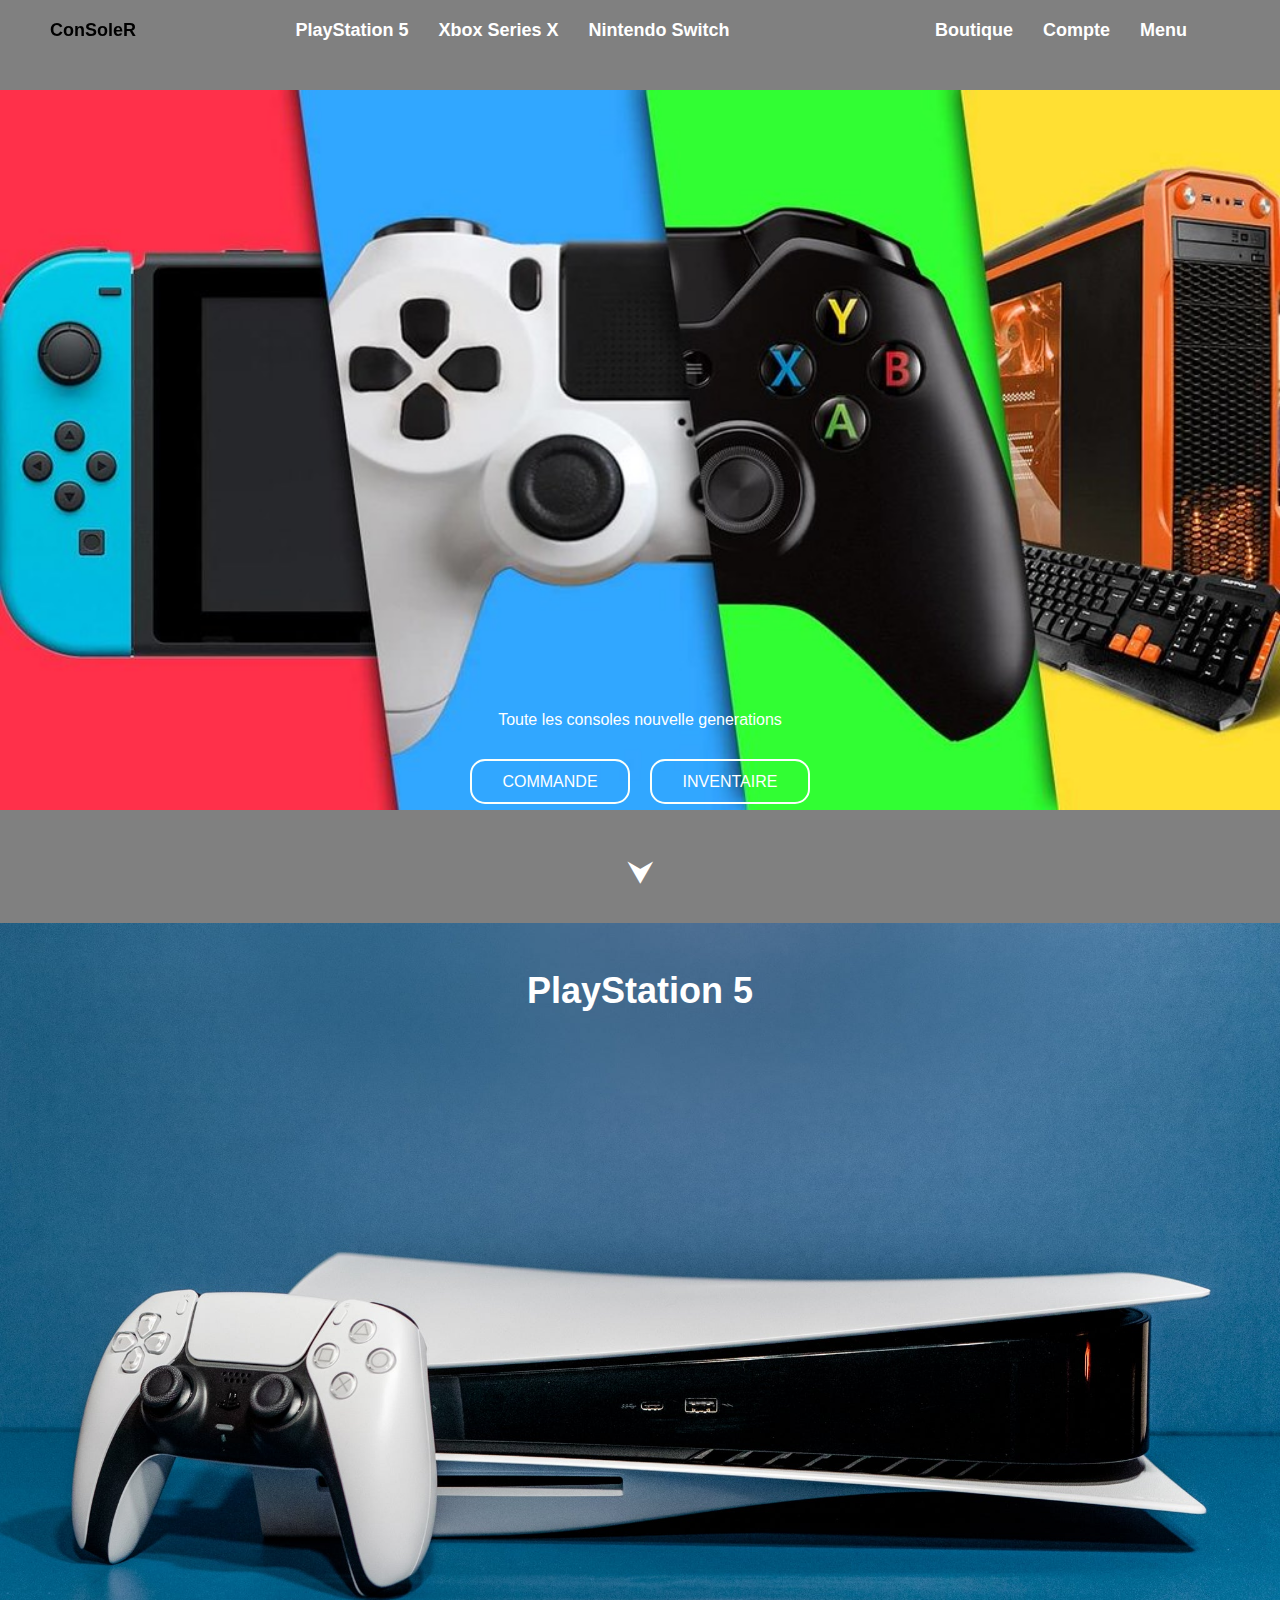
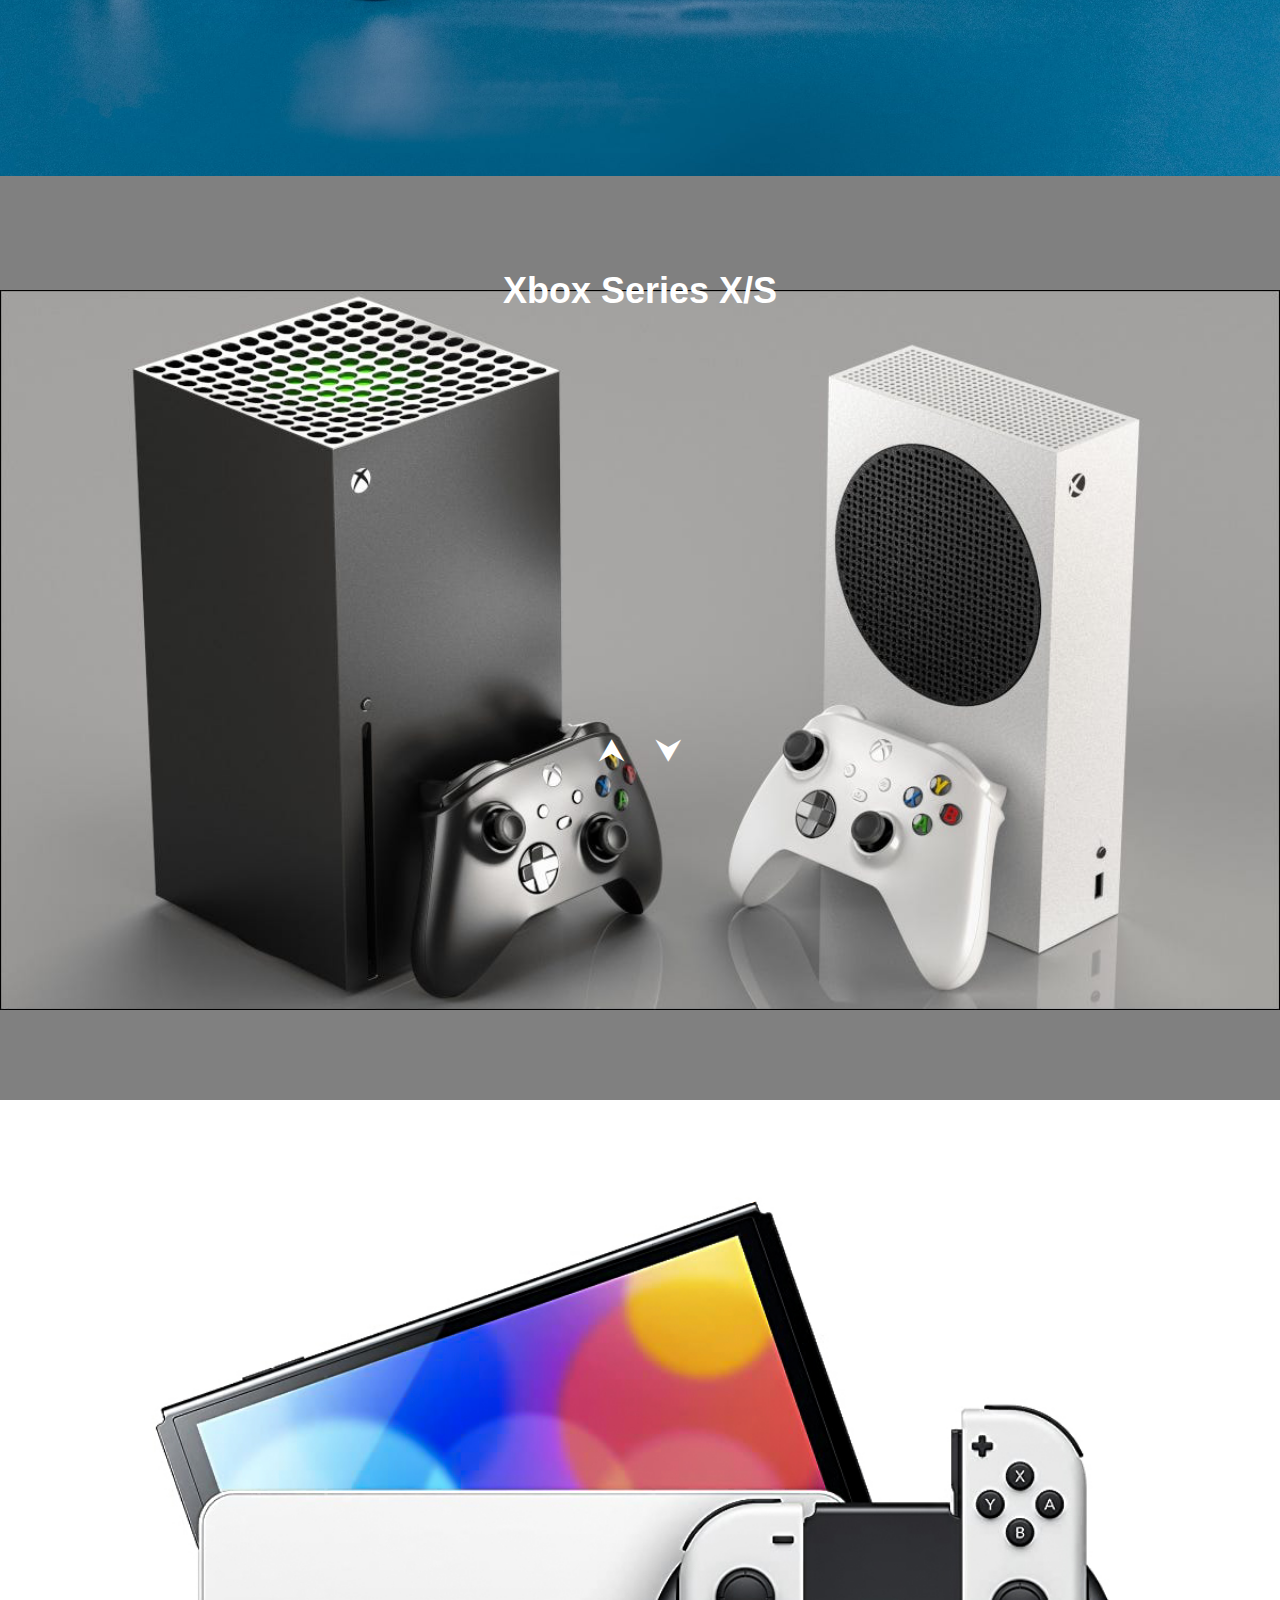
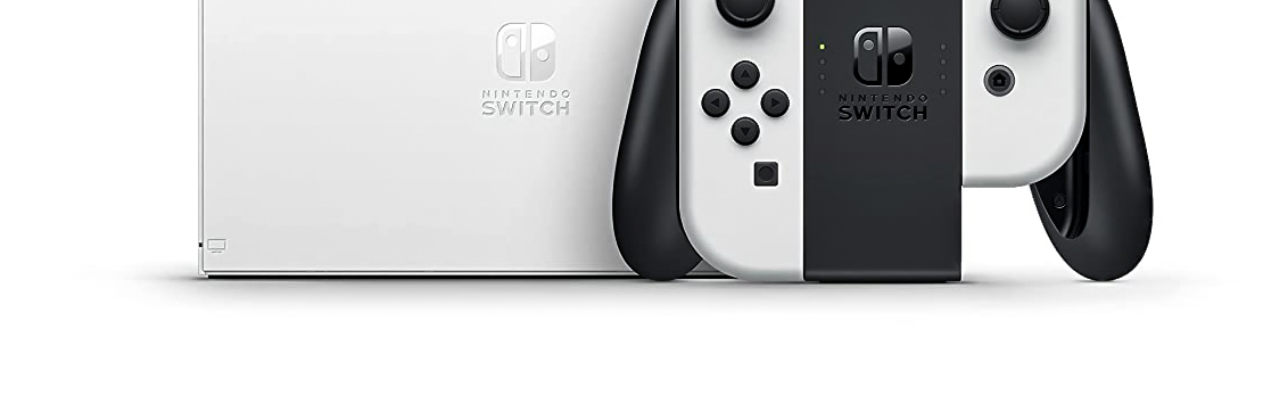
==== commit 8841d26c: "meta "viewport" mobile" ====
--- a/index.html
+++ b/index.html
@@ -1,6 +1,7 @@
 <html>
     <head>
         <title>Page Title</title>
+        <meta content="width=device-width, initial-scale=1" name="viewport" />
         <link rel="stylesheet" href="./style/navBarre.css" />
         <link rel="stylesheet" href="./style/Homepage.css" />
         <link rel="stylesheet" href="./style/page-1.css" />
--- a/style/navBarre.css
+++ b/style/navBarre.css
@@ -137,17 +137,18 @@
 
 @media only screen and (max-width: 1100px)  {
     .navBarre{
-        width:100%;
+        width:100vw;
+        height:8vh;
+
         position: fixed;
         background-color: black;
         opacity:90%;
         z-index:1;
-        padding-top:10px;
-        padding-bottom:0px;
-        transition:1s;
+
+        padding-top:3vh;
     }
     .Logo{
-        margin-left:20px; 
+        margin-left:10%; 
     }
 
     .Logo a {
--- a/style/Homepage.css
+++ b/style/Homepage.css
@@ -1,6 +1,8 @@
 html{
     scroll-behavior: smooth;
     overflow-x: hidden;
+    width:100vw;
+    height:100vh;
 }
 .main{
     margin:0px;
@@ -23,9 +25,6 @@
 }
 
 @media only screen and (max-width: 1100px)  {
-    .page-2{
-           
-    }
     .navigationB{
         visibility:collapse;
     }
--- a/style/page-1.css
+++ b/style/page-1.css
@@ -3,8 +3,8 @@
     animation-duration:1s;
 
     background:no-repeat center/100% url("../image/controlGame2.jpg");
-    width:100%;
-    height:100%;
+    width:100vw;
+    height:100vh;
     display: flex;
     flex-direction: column;
     align-items: center;
@@ -14,14 +14,14 @@
 }
 .info{
     font-family: Helvetica Neue, Helvetica, Arial, sans-serif;
-    font-size:large;
+    font-size:100%;
 
     color: white;
     display: flex;
     flex-direction: column;
     justify-content: center;
     align-items: center;
-    padding-bottom:80px;
+    padding-bottom:1vh;
 }
 .button_groupe{
     margin:20px;
@@ -36,7 +36,7 @@
     color:white;
     border: 2px solid #fbfffb;
     border-radius: 15px;
-    font-size:large;
+    font-size:1rem;
     height:45px;
     width:160px;
     cursor:pointer;
@@ -57,31 +57,20 @@
     }
   }
 
-
-@media only screen and (max-width: 1100px)  {
+@media only screen and (max-width: 1100px) {
     .page-1{
         background:no-repeat center/100% url("../image/controlGame2.jpg");
-        background-size: 100% 110%;
+        background-size: 140% 100%;
         display:flex;
         justify-content:space-between;
         animation-name:none;
+        height:100vh;
     }
 
+
     .info{
-        padding-top:300px;
-        width:100%;
+        padding-top:60vh;
+        width:100vw;
     }
-
-    .button_groupe{
-        margin:20px;
-    }
-    .button_groupe div{
-        margin:10px;
-    }
-
-    button{
-        font-size:100%;
-        height:35px;
-        width:140px;
-    }
+  
 }--- a/style/page-2.css
+++ b/style/page-2.css
@@ -1,7 +1,7 @@
 .page-2{
     font-family: Helvetica Neue, Helvetica, Arial, sans-serif;
     width:100%;
-    height:100%;
+    height:100vh;
     background:no-repeat center/100% url("../image/playstation5.jpg"); 
 }
 
@@ -14,7 +14,7 @@
 }
 .infoPs5{
     padding-top:2%;
-    margin-top:16%;
+    margin-top:14%;
 
     padding-left:2%;
     margin-left:10%;
@@ -77,6 +77,10 @@
         font-size:medium;
     }
 
+    .metrique2{
+        flex-wrap: wrap;
+    }
+
     .metrique2 div {
         margin:2px;
         margin-bottom:0px;
--- a/style/page-3.css
+++ b/style/page-3.css
@@ -1,7 +1,7 @@
 .page-3{
     font-family: Helvetica Neue, Helvetica, Arial, sans-serif;
     width:100%;
-    height:100%;
+    height:100vh;
     background:no-repeat center/100% url("../image/xbox-series-x-s.jpg");
 }
 .titrePage3{
@@ -27,8 +27,9 @@
 }
 
 .infoXbox{
-    padding-top:2%;
-    margin-top:11%;
+    padding-top:5%;
+    margin-top:5%;
+    bottom:0px;
 
     display: flex;
 }
@@ -90,6 +91,9 @@
         font-size:medium;
     }
 
+    .metrique3{
+        flex-wrap: wrap;
+    }
     .metrique3 div {
         margin:6px;
         margin-bottom:0px;
--- a/style/page-4.css
+++ b/style/page-4.css
@@ -1,7 +1,7 @@
 .page-4{
     font-family: Helvetica Neue, Helvetica, Arial, sans-serif;
     width:100%;
-    height:100%;
+    height:100vh;
     background:no-repeat center/100% url("../image/Nintendo-Switch-OLED.jpg");
 }
 
@@ -15,7 +15,8 @@
 .infoNintendoSwitch{
     width:75%;
     padding-top:3%;
-    margin-top:17%;
+    margin-top:13%;
+    bottom:0px;
 
     padding-left:2%;
     margin-left:10%;
@@ -38,6 +39,7 @@
 .metrique4 div {
     margin:10px;
     margin-bottom:0px;
+    bottom:0px;
     display: flex;
     justify-content: center;
     flex-direction: column;
@@ -61,6 +63,9 @@
     .infoNintendoSwitch{
         font-size: medium;
     }
+    .metrique4{
+        flex-wrap: wrap;
+    }
 }
 
 @media only screen and (max-width: 600px)  {
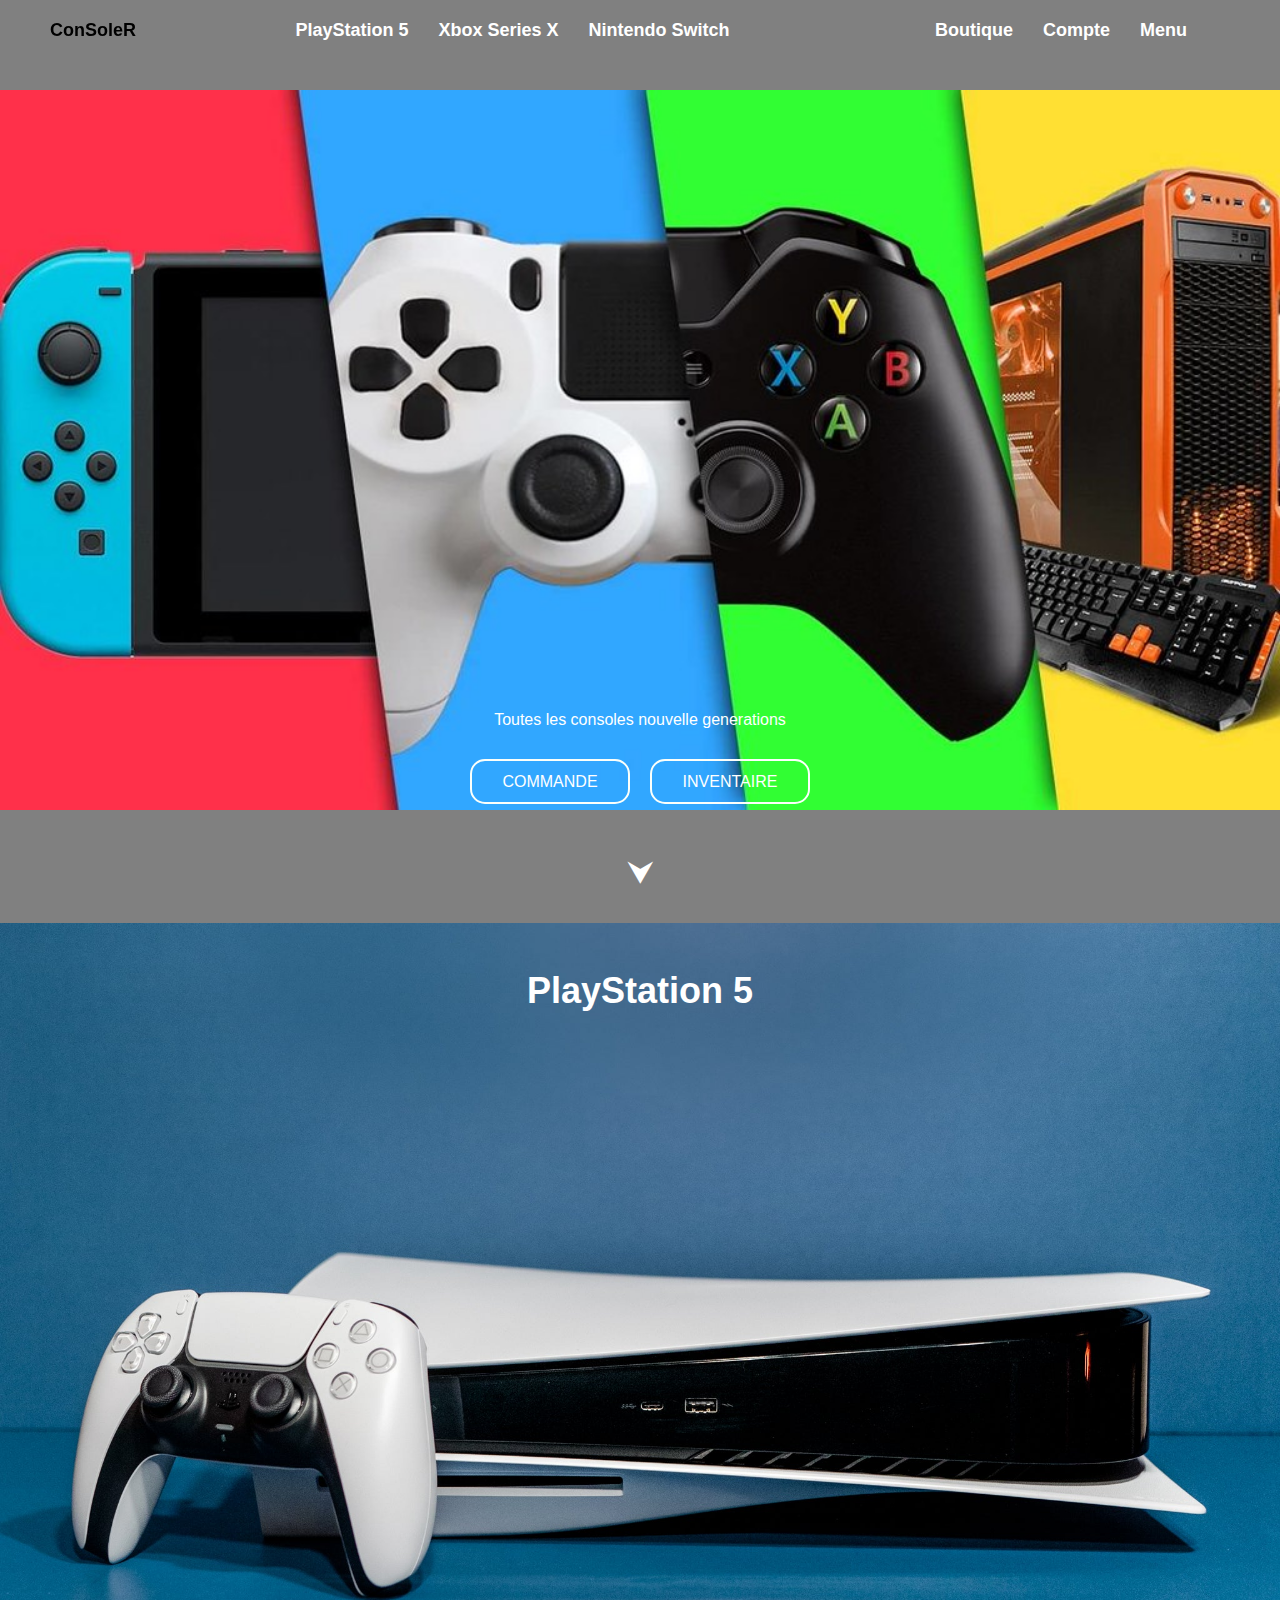
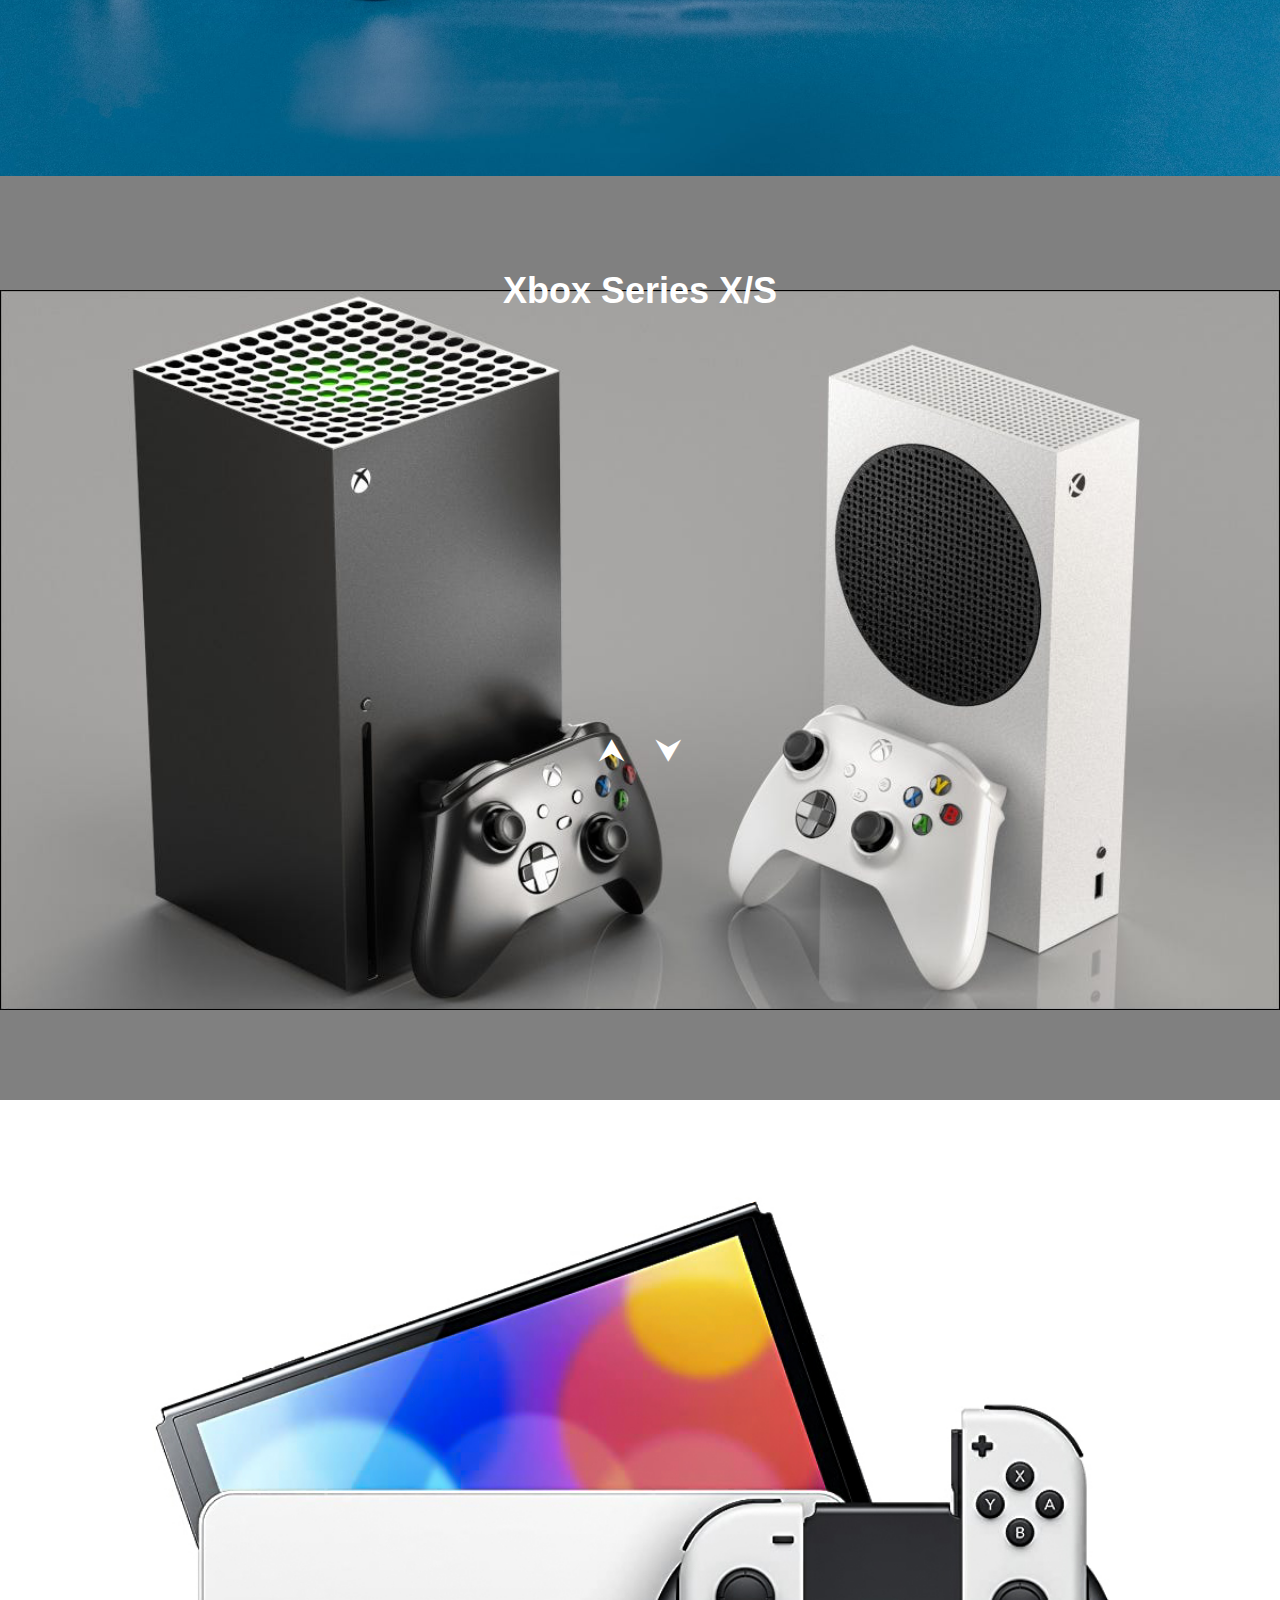
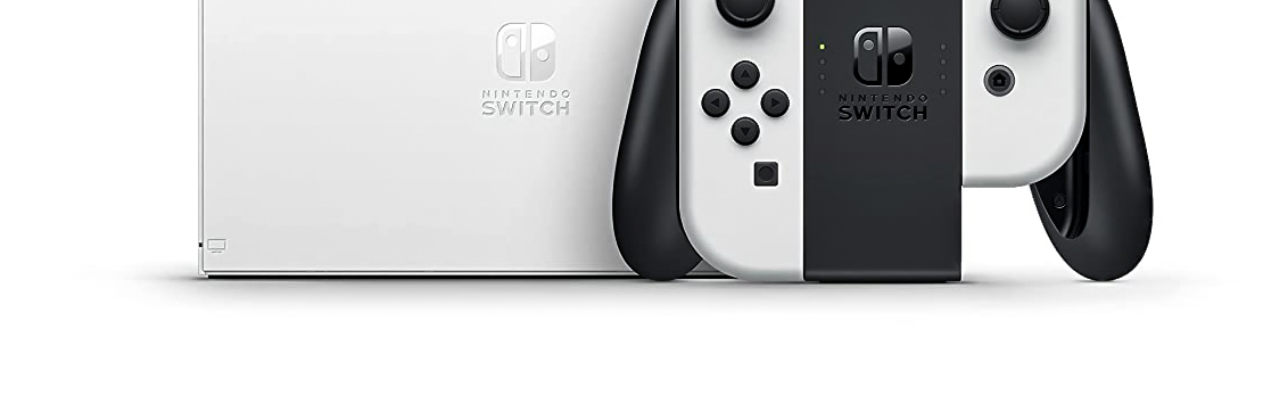
==== commit 7c2c3d4b: "traduction code" ====
--- a/index.html
+++ b/index.html
@@ -2,59 +2,58 @@
     <head>
         <title>Page Title</title>
         <meta content="width=device-width, initial-scale=1" name="viewport" />
-        <link rel="stylesheet" href="./style/navBarre.css" />
-        <link rel="stylesheet" href="./style/Homepage.css" />
-        <link rel="stylesheet" href="./style/page-1.css" />
-        <link rel="stylesheet" href="./style/page-2.css" />
-        <link rel="stylesheet" href="./style/page-3.css" />
-        <link rel="stylesheet" href="./style/page-4.css" />
+        <link rel="stylesheet" href="./style/superHomeStyle.css" type="text/css"/>
     </head>
 
     <body class="main">
 
+        <!-------------------------------- page 1 -------------------------------->
         <div class="page-1" id="page-1">
 
             <div class="navBarre">
                 <div class="Logo"><a href="#">ConSoleR</a></div>
 
-                <div class="menuCentral">
+                <div class="menuCenter">
                     <div><a href="#PlayStation5">PlayStation 5</a></div>
                     <div><a href="#XboxSeriesX">Xbox Series X</a></div>
                     <div><a href="#NintendoSwitch">Nintendo Switch</a></div>
                 </div>
 
-                <div class="menuDroite">
+                <div class="menuRight">
                     <div>Boutique</div>
                     <div>Compte</div>
                     <div>Menu</div>
                 </div>
-
-                <div class="menu-demo">
-                    <ul id="menu-demo2">
-                        <li><a href="#">Console</a>
-                            <ul>
-                                <li><a href="#PlayStation5">PlayStation 5</a></li>
-                                <li><a href="#XboxSeriesX">Xbox Series X</a></li>
-                                <li><a href="#NintendoSwitch">Nintendo Switch</a></li>
-                            </ul>
-                        </li>
-                    </ul>
-                    <ul id="menu-demo2">
-                        <li><a href="#">Profil</a>
-                            <ul>
-                                <li><a href="#">Boutique</a></li>
-                                <li><a href="#">Compte</a></li>
-                                <li><a href="#">Menu</a></li>
-                            </ul>
-                        </li>
-                    </ul>
-                </div>
-
-            </div>
+            </div>
+
+
+
+            <div class="navBarre-black">
+                <div class="Logo-b"><a href="#page-1">ConSoleR</a></div>
+
+                <div class="menu-B-right">
+                    <div class="article">Article
+                        <ul class="sousMenu">
+                            <li><a href="#PlayStation5">PlayStation 5</a></li>
+                            <li><a href="#XboxSeriesX">Xbox Series X</a></li>
+                            <li><a href="#NintendoSwitch">Nintendo Switch</a></li>
+                        </ul>
+                    </div>
+                    <div class="account">Compte
+                        <ul class="sousRight">
+                            <li><a href="">Boutique</a></li>
+                            <li><a href="">Compte</a></li>
+                            <li><a href="">Menu</a></li>
+                        </ul>
+                    </div>
+                </div>
+            </div>
+
+
 
             <div class="info">
-                <div>Toute les consoles nouvelle generations</div>  
-                <div class="button_groupe">
+                <div>Toutes les consoles nouvelle generations</div>  
+                <div class="button_group">
                     <div>
                         <button>COMMANDE</button>
                     </div>
@@ -63,15 +62,15 @@
                     </div>
                 </div>
                 <div class="navigationB">
-                    <div class="suivant"><a href="#PlayStation5">&#11167;</a></div>
-                </div>
-            </div>
-
-        </div>
-
-
+                    <div class="next-page"><a href="#PlayStation5">&#11167;</a></div>
+                </div>
+            </div>
+
+        </div>
+
+        <!-------------------------------- page 2 -------------------------------->
         <div class="page-2" id="PlayStation5">
-            <div class="titrePage2">
+            <div class="titlePage2">
                 <h2>PlayStation 5</h2>
             </div>
             <div class="reveal">
@@ -84,7 +83,7 @@
                     Quatre ports USB pour brancher facilement divers périphériques.
                     Comprend une manette sans fil DualSense, donc vous avez tout ce qu'il faut pour commencer à jouer (manettes supplémentaires vendues séparément).
                 </div>
-                <div class="metrique2">
+                <div class="metrical2">
                     <div>
                         <div>825 Go</div>
                         <div>D'espace de stockage</div>
@@ -102,27 +101,27 @@
                     </div>
                 </div>
                 <div class="navigationB">
-                    <div class="suivant"><a href="#page-1">&#11165;</a></div>
-                    <div class="suivant"><a href="#XboxSeriesX">&#11167;</a></div>
+                    <div class="next-page"><a href="#page-1">&#11165;</a></div>
+                    <div class="next-page"><a href="#XboxSeriesX">&#11167;</a></div>
                 </div>
             </div>
             
         </div>
 
-        
+        <!-------------------------------- page 3 -------------------------------->
         <div class="page-3" id="XboxSeriesX">
-            <div class="titrePage3">
+            <div class="titlePage3">
                 <h2>Xbox Series X/S</h2>
             </div>
             <div class="infoXbox reveal">
-                <div class="infoGauche">
-                    <div class="xboxNoir">
+                <div class="infoLeft">
+                    <div class="xboxblack">
                         Procurez-vous une puissante machine de jeu : la console Xbox Series X.
                          Elle combine un disque SSD de 1 To avec une puissance de traitement graphique de 12 téraflops pour des jeux incroyablement rapides et des temps de chargement réduits.
                           Profitez d'une expérience incroyable avec des jeux en 4K à 120 images/s,
                            un son spatial 3D évolué et plus encore. Elle prend aussi en charge des milliers de titres provenant de 4 générations de consoles Xbox.
                     </div>
-                    <div class="metrique3">
+                    <div class="metrical3">
                         <div>
                             <div>1 To</div>
                             <div>D'espace de stockage</div>
@@ -142,14 +141,14 @@
 
                 </div>
 
-                <div class="infoDroite">
-                    <div class="xboxblanc ">
+                <div class="infoRight">
+                    <div class="xboxwhite ">
                         Rapide et performante, la console Xbox Series S vous permet de jouer à vos jeux à votre façon.
                          Cette puissante console entièrement numérique est dotée d'un disque SSD de 512 Go pour une expérience de jeu rapide et des temps de chargement réduits.
                           Profitez d'une expérience incroyable avec des jeux en 1440p à 120 images/s et un son spatial 3D évolué. 
                           Elle prend aussi en charge des milliers de titres provenant de 4 générations de consoles Xbox.
                     </div>
-                    <div class="metrique3">
+                    <div class="metrical3">
                         <div>
                             <div>512 Go</div>
                             <div>D'espace de stockage</div>
@@ -171,14 +170,14 @@
 
             </div>
             <div class="navigationB">
-                <div class="suivant"><a href="#PlayStation5">&#11165;</a></div>
-                <div class="suivant"><a href="#NintendoSwitch">&#11167;</a></div>
-            </div>
-        </div>
-
-
+                <div class="next-page"><a href="#PlayStation5">&#11165;</a></div>
+                <div class="next-page"><a href="#NintendoSwitch">&#11167;</a></div>
+            </div>
+        </div>
+
+        <!-------------------------------- page 4 -------------------------------->
         <div class="page-4" id="NintendoSwitch">
-            <div class="titrePage4">
+            <div class="titlePage4">
                 <h2>Nintendo Switch</h2>
             </div>
             <div class="reveal">
@@ -189,7 +188,7 @@
                     d'une station d'accueil avec fil pour le mode télé, 
                     d'une mémoire interne de 64 Go et d'un système audio amélioré en mode portatif ou sur table grâce à ses haut-parleurs.
                 </div>
-                <div class="metrique4">
+                <div class="metrical4">
                     <div>
                         <div>64 Go</div>
                         <div>D'espace de stockage</div>
@@ -203,12 +202,12 @@
                     </div>
                 </div>
                 <div class="navigationB">
-                    <div class="suivant"><a href="#XboxSeriesX">&#11165;</a></div>
-                    <div class="suivant" id="fin"><a href="#NintendoSwitch">&#11167;</a></div>
+                    <div class="next-page"><a href="#XboxSeriesX">&#11165;</a></div>
+                    <div class="next-page" id="end"><a href="#NintendoSwitch">&#11167;</a></div>
                 </div>
             </div>
             
         </div>
     </body>
-    <script src="./script/annimation.js"></script>
+    <script src="./script/animation.js"></script>
 </html>--- a/style/superHomeStyle.css
+++ b/style/superHomeStyle.css
@@ -0,0 +1,6 @@
+@import url("Homepage.css");
+@import url("navBarre.css");
+@import url("page-1.css");
+@import url("page-2.css");
+@import url("page-3.css");
+@import url("page-4.css");
